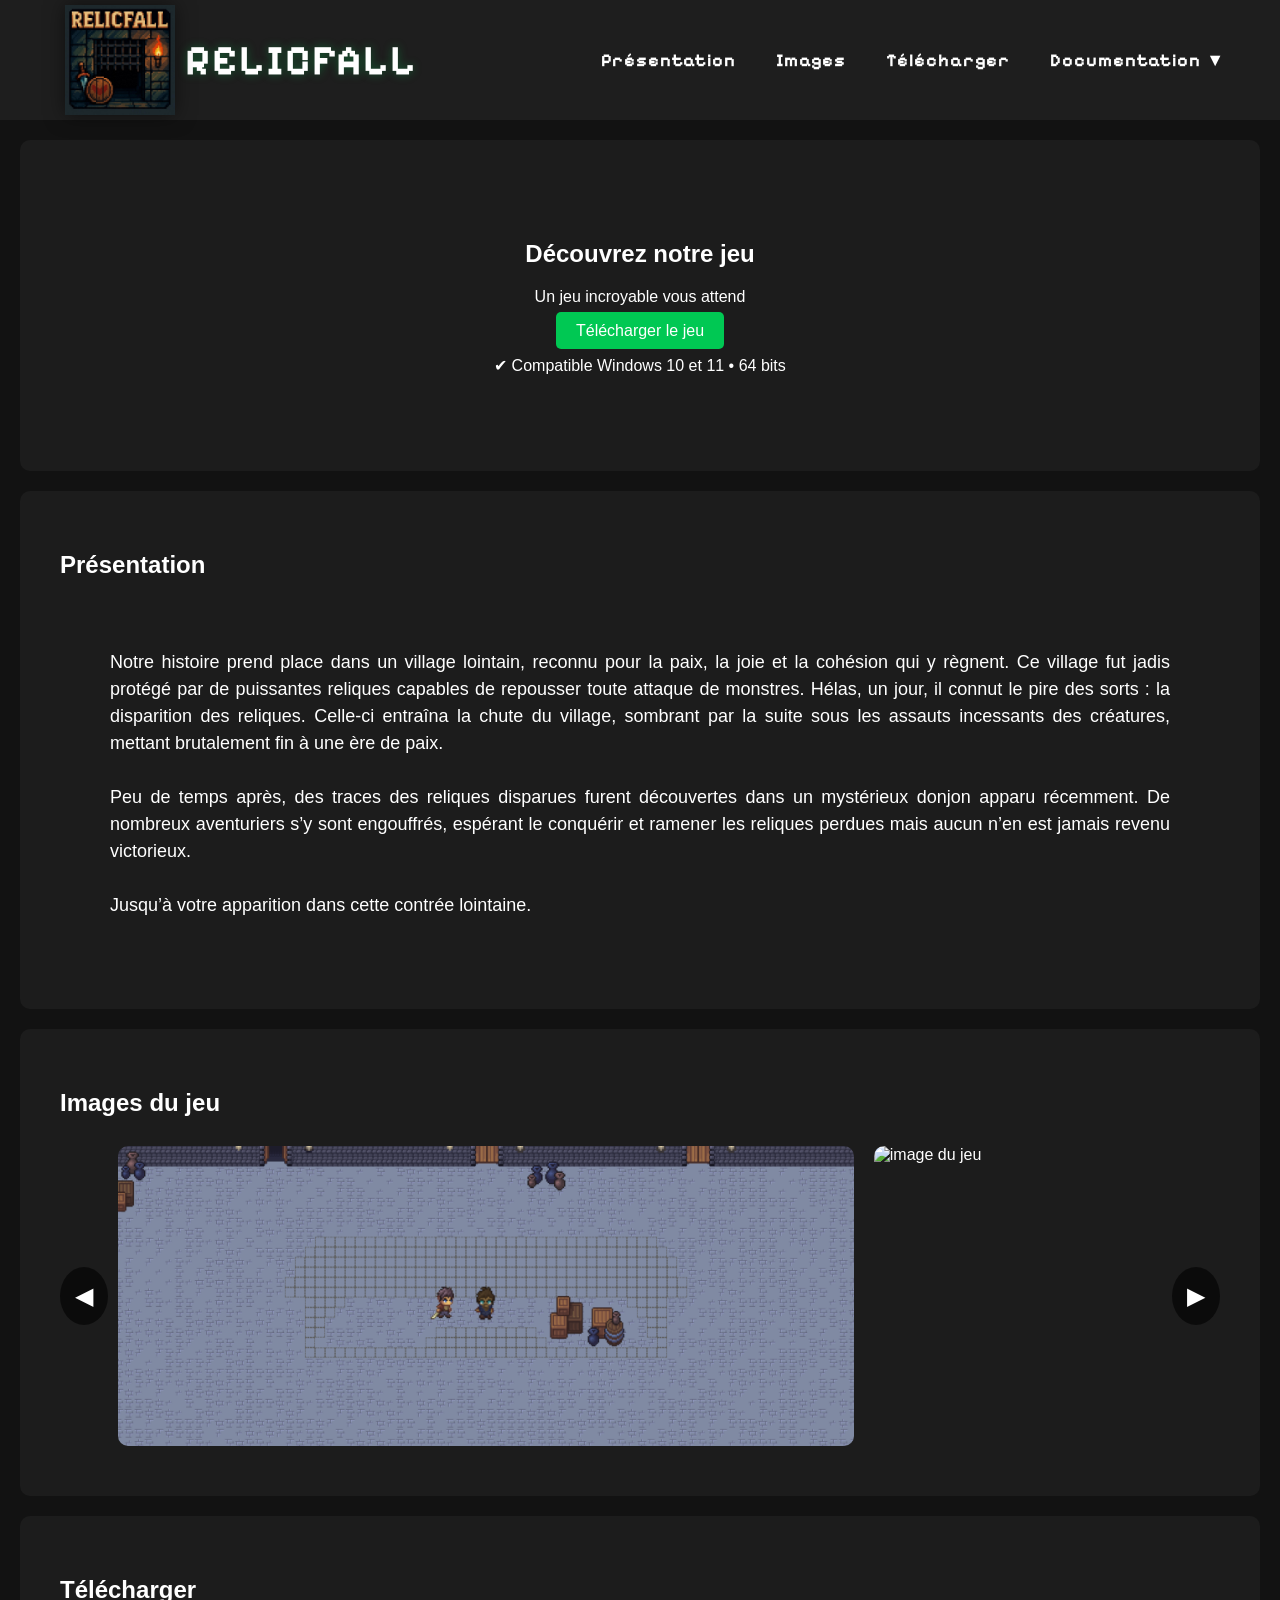
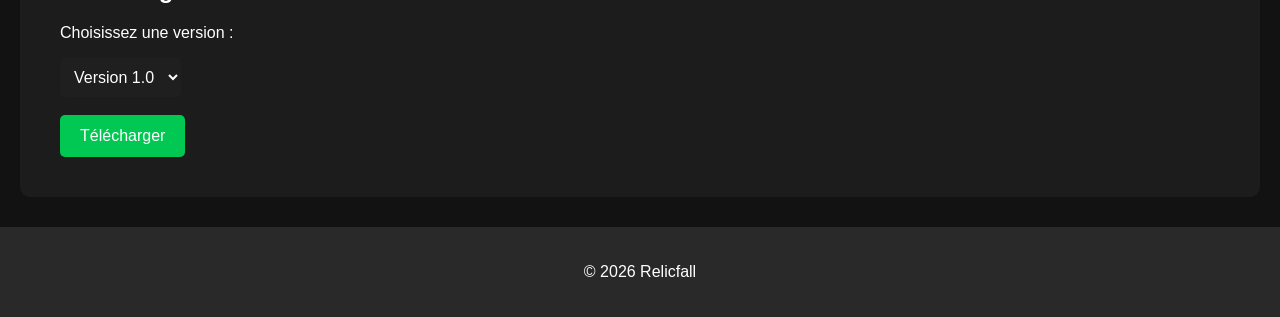
==== index.html @ 6962dace "modif text header" ====
<!DOCTYPE html>
<html lang="fr">
<head>
    <meta charset="UTF-8">
    <title>Relicfall</title>
    <link href="https://fonts.googleapis.com/css2?family=Pixelify+Sans:wght@400;600;700&display=swap" rel="stylesheet">
    <link rel="stylesheet" href="style.css">
</head>

<body>

<header>
    <h1>
        <img src="logo.jpg" alt="logo">
        RELICFALL
    </h1>
    <nav>
        <a href="#presentation">Présentation</a>
        <a href="#images">Images</a> 
        <a href="#download">Télécharger</a>
        <div class="dropdown">

            <a href="#">
                Documentation ▼
            </a>

            <div class="dropdown-content">

                <a href="installation.html">
                    Procédure d'installation
                </a>

                <a href="manuel.html">
                    Manuel d'utilisation
                </a>

            </div>

        </div>
    </nav>
</header>

<section class="hero">
    <h2>Découvrez notre jeu</h2>
    <p>Un jeu incroyable vous attend</p>
    <a href="#" class="download-btn" onclick="downloadLatest()">
        Télécharger le jeu
    </a>

    <p class="compatibility">
        ✔ Compatible Windows 10 et 11 • 64 bits
    </p>
</section>

<section id="presentation">
    <h2>Présentation</h2>
    <p>
        Notre histoire prend place dans un village lointain, reconnu pour la paix, la joie et la cohésion qui y règnent. Ce village fut jadis protégé par de puissantes reliques capables de repousser toute attaque de monstres.
        Hélas, un jour, il connut le pire des sorts : la disparition des reliques. Celle-ci entraîna la chute du village, sombrant par la suite sous les assauts incessants des créatures, mettant brutalement fin à une ère de paix.

        <br><br>

        Peu de temps après, des traces des reliques disparues furent découvertes dans un mystérieux donjon apparu récemment. De nombreux aventuriers s’y sont engouffrés, espérant le conquérir et ramener les reliques perdues mais aucun n’en est jamais revenu victorieux.

        <br><br>

        Jusqu’à votre apparition dans cette contrée lointaine.
    </p>
</section>

<section id="images">
    <h2>Images du jeu</h2>

    <div class="gallery-container">

        <button class="scroll-btn left" onclick="scrollGallery(-1)">
            ◀
        </button>

        <div class="gallery" id="gallery">

            <img src="image1.png" alt="image du jeu">
            <img src="image2.png" alt="image du jeu">
            <img src="image3.png" alt="image du jeu">

        </div>

        <button class="scroll-btn right" onclick="scrollGallery(1)">
            ▶
        </button>

    </div>

</section>

<section id="download">
    <h2>Télécharger</h2>
    <p>Choisissez une version :</p>

    <select id="version-select">
        <option value="RelicfallSetup.exe">Version 1.0</option>
    </select>

    <br><br>

    <button onclick="downloadGame()">Télécharger</button>

</section>

<footer>
    <p>© 2026 Relicfall</p>
</footer>

<script src="script.js"></script>

</body>
</html>
---- style.css ----
html {
    scroll-behavior: smooth;
}

body {
    margin: 0;
    font-family: Arial, sans-serif;
    color: white;

    background-color: #121212;
    background-image: linear-gradient(rgba(18, 18, 18, 0.85), rgba(18, 18, 18, 0.85)), url("mur.png");
    background-size: cover;
    background-position: center;
    background-attachment: fixed;
}

#presentation p {
    line-height: 1.5;

    max-width: 1100px;

    margin: auto;

    font-size: 18px;

    text-align: justify;
    padding: 50px;
}

header {
    background: rgba(31, 31, 31, 0.98);
    height: 120px;
    padding: 0 15px;

    display: flex;
    justify-content: space-between;
    align-items: center;
}

header h1 {
    display: flex;
    align-items: center;
    margin-left: 50px;

    font-family: 'Pixelify Sans', sans-serif;
    font-size: 42px;
    letter-spacing: 2px;
    color: white;

    text-shadow: 0 0 10px rgba(0, 200, 83, 0.35);
}

header h1 img {
    height: 110px;
    width: auto;
    margin-right: 10px;

    filter: drop-shadow(0 0 10px rgba(0, 0, 0, 0.5));
    transition: 0.3s;
}

header h1 img:hover {
    transform: scale(1.05);
}

nav {
    display: flex;
    align-items: center;
    gap: 20px;
    margin-right: 30px;
}

nav a {
    color: white;
    text-decoration: none;

    font-size: 18px;
    font-family: 'Pixelify Sans', sans-serif;
    font-weight: 700;
    letter-spacing: 1px;

    padding: 8px 10px;
    border-radius: 6px;

    text-align: center;
    white-space: nowrap;

    transition: 0.2s;
}

nav a:hover {
    color: #00c853;
    background: rgba(255, 255, 255, 0.05);
    transform: scale(1.05);
}

.hero {
    text-align: center;
    padding: 80px 20px;
}

.download-btn {
    background: #00c853;
    padding: 10px 20px;
    color: white;
    text-decoration: none;
    border-radius: 5px;
}

.download-btn:hover,
button:hover {
    background: #00e05d;
    transform: scale(1.05);
    transition: 0.2s;
}

section {
    padding: 40px;
    background: rgba(48, 48, 48, 0.35);
    margin: 20px;
    border-radius: 10px;
}

.gallery-container {
    position: relative;
    display: flex;
    align-items: center;
}

.gallery {
    display: flex;
    gap: 20px;
    overflow-x: auto;
    scroll-behavior: smooth;
    width: 100%;
    padding: 10px;
    scrollbar-width: none;
}

.gallery::-webkit-scrollbar {
    display: none;
}

.gallery img {
    min-width: 45%;
    height: 300px;
    object-fit: cover;
    border-radius: 10px;
    flex-shrink: 0;
    transition: transform 0.3s;
}

.gallery img:hover {
    transform: scale(1.03);
}

.scroll-btn {
    background: rgba(0, 0, 0, 0.6);
    color: white;
    border: none;

    font-size: 24px;
    padding: 15px;

    cursor: pointer;
    border-radius: 50%;
    z-index: 10;
}

.scroll-btn:hover {
    background: rgba(0, 0, 0, 0.9);
}

select {
    padding: 10px;
    font-size: 16px;
    border-radius: 5px;
    border: none;
    background: #1f1f1f;
    color: white;
}

button {
    padding: 12px 20px;
    font-size: 16px;
    background: #00c853;
    border: none;
    color: white;
    border-radius: 5px;
    cursor: pointer;
}

footer {
    text-align: center;
    padding: 20px;
    background: rgba(42, 42, 42, 0.98);
    margin-top: 30px;
}

.tutorial-step {
    margin-top: 35px;
    padding: 25px;
    background: rgba(20, 20, 20, 0.45);
    border-radius: 10px;
}

.tutorial-step h4 {
    margin-top: 0;
    font-size: 22px;
    color: #00c853;
}

.tutorial-step img {
    display: block;

    width: 50%;

    margin: 20px auto 0;

    border-radius: 10px;
}

.small-image {
    width: 25% !important;
}

#installation p,
#lancement p,
#desinstallation p,
#installation li,
#lancement li,
#desinstallation li {
    line-height: 1.7;
    font-size: 18px;
}

.pdf-download {
    margin-top: 60px;
    padding-bottom: 40px;

    text-align: center;
}

.pdf-download p {
    margin-bottom: 25px;
}

.info-box {
    margin-top: 20px;
    padding: 20px;

    background: rgba(0, 200, 83, 0.15);

    border-left: 5px solid #00c853;

    border-radius: 8px;
}

.warning-box {
    margin-top: 20px;
    padding: 20px;

    background: rgba(255, 80, 80, 0.15);

    border-left: 5px solid #ff5050;

    border-radius: 8px;
}

.code-box {
    margin-top: 20px;

    padding: 15px;

    background: rgba(0, 0, 0, 0.4);

    border-radius: 8px;

    font-family: monospace;

    font-size: 18px;
}

.controls-table {
    width: 100%;

    border-collapse: collapse;

    margin-top: 30px;
}

.controls-table th,
.controls-table td {
    border: 1px solid rgba(255,255,255,0.15);

    padding: 15px;

    text-align: center;
}

.controls-table th {
    background: rgba(0, 200, 83, 0.2);
}

.dropdown {
    position: relative;
}

.dropdown-content {

    display: none;

    position: absolute;

    top: 100%;
    right: 0;

    background: rgba(31, 31, 31, 0.98);

    min-width: 240px;

    border-radius: 10px;

    padding: 10px 0;

    box-shadow: 0 0 15px rgba(0,0,0,0.4);

    z-index: 1000;
}

.dropdown-content a {

    display: block;

    padding: 12px 20px;

    margin: 0;

    text-align: left;

    white-space: nowrap;
}

.dropdown:hover .dropdown-content {
    display: block;
}
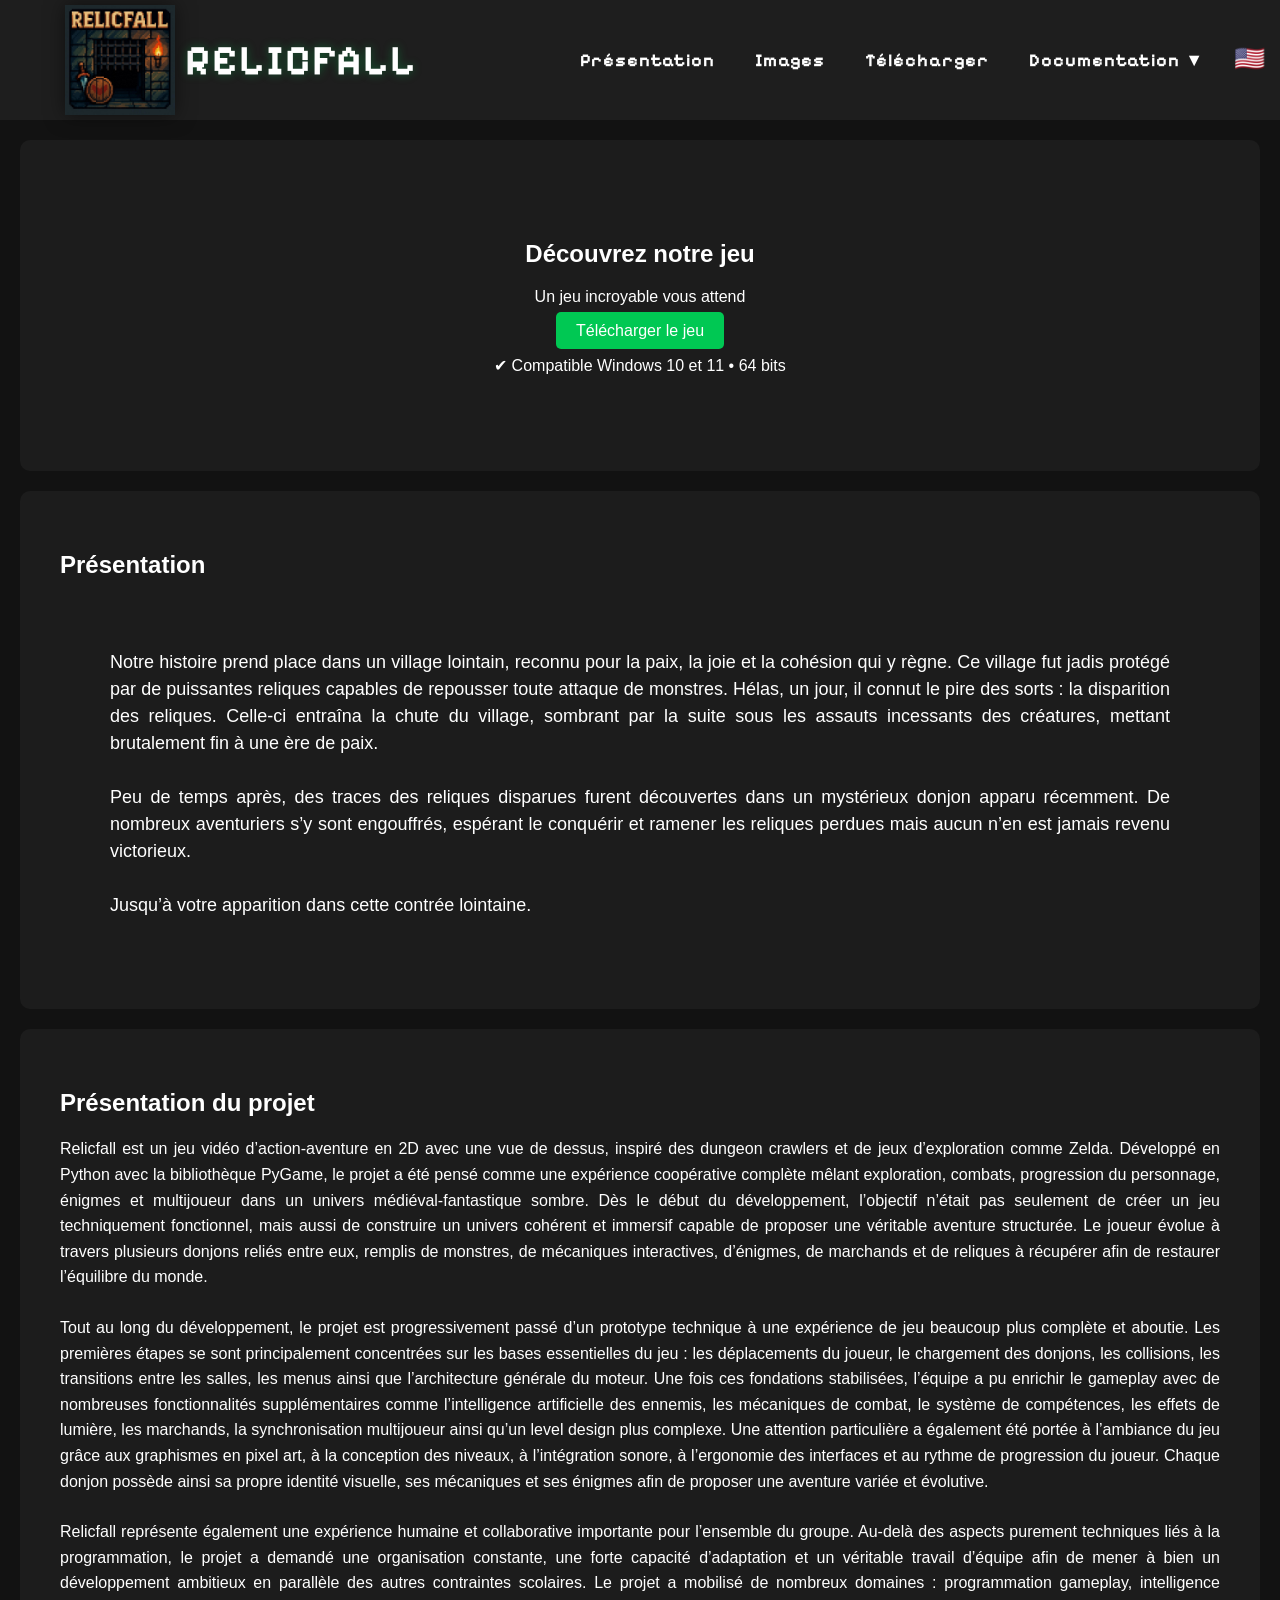
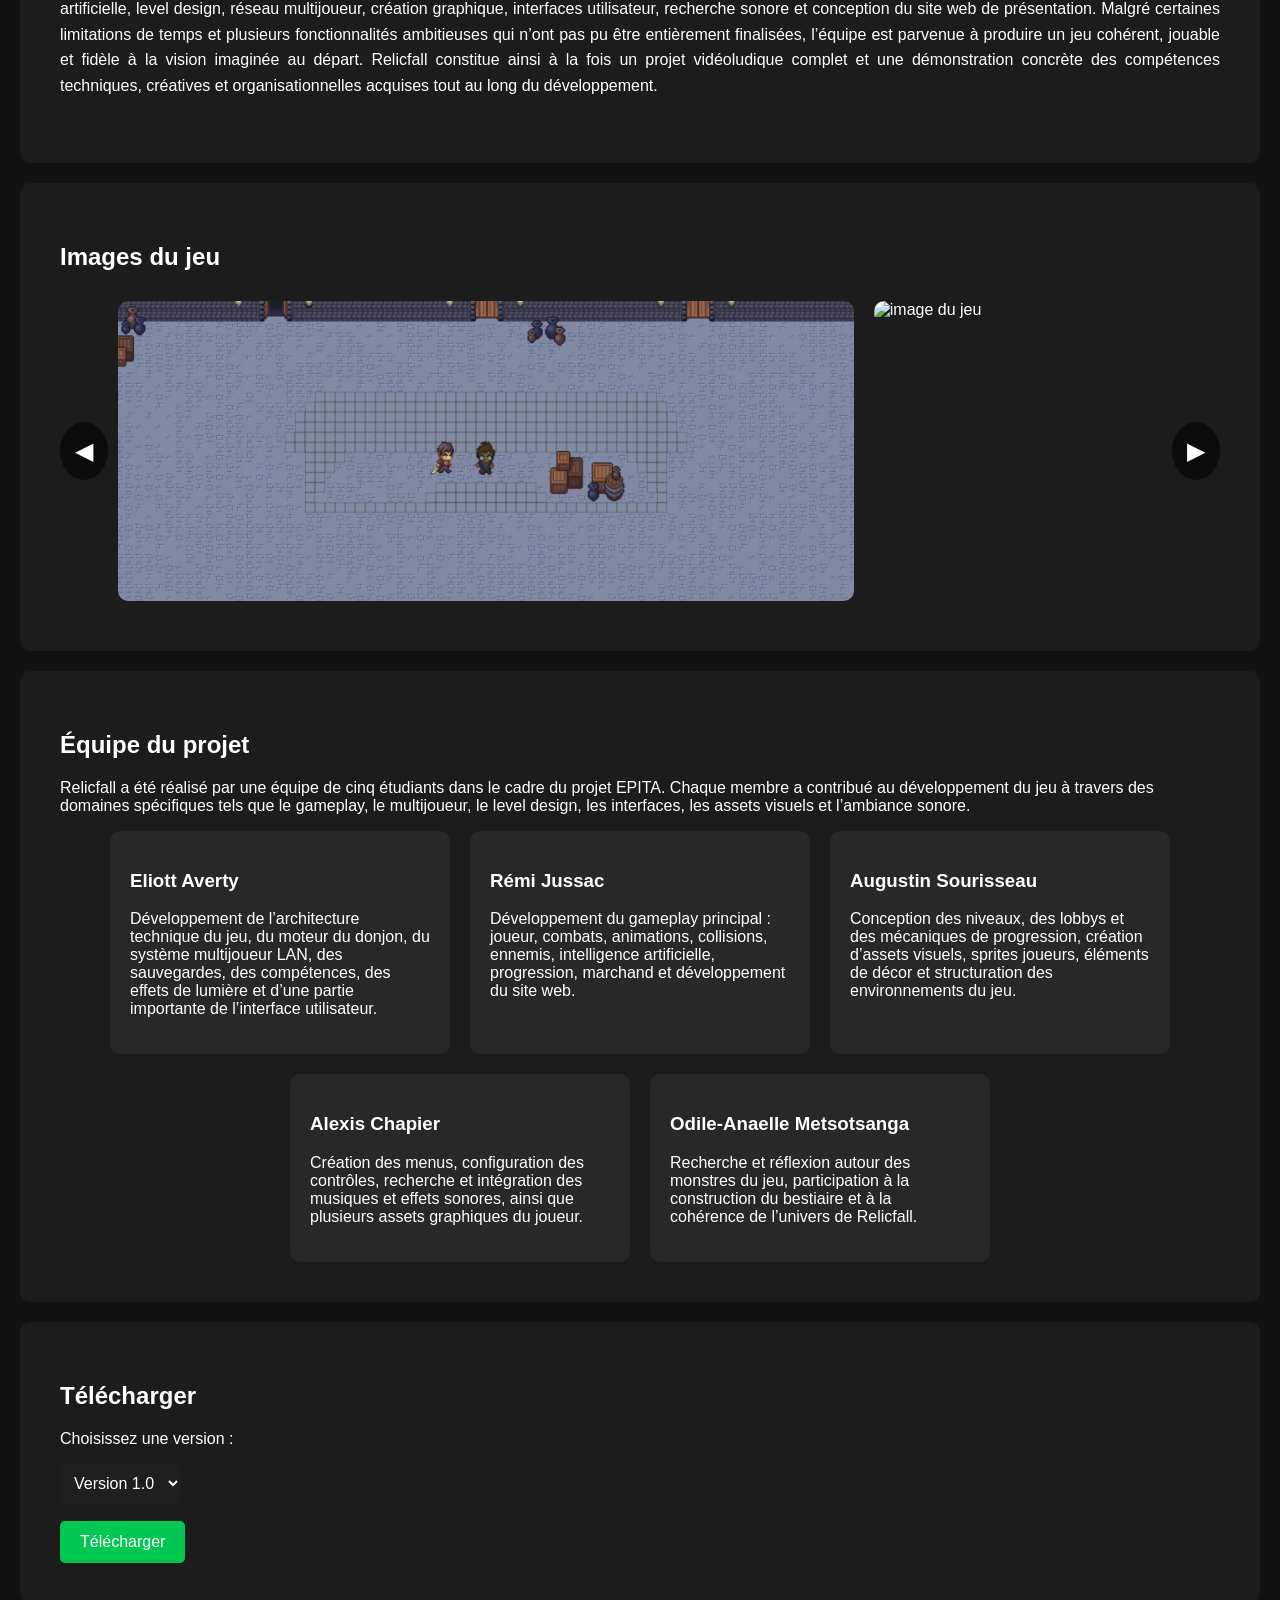
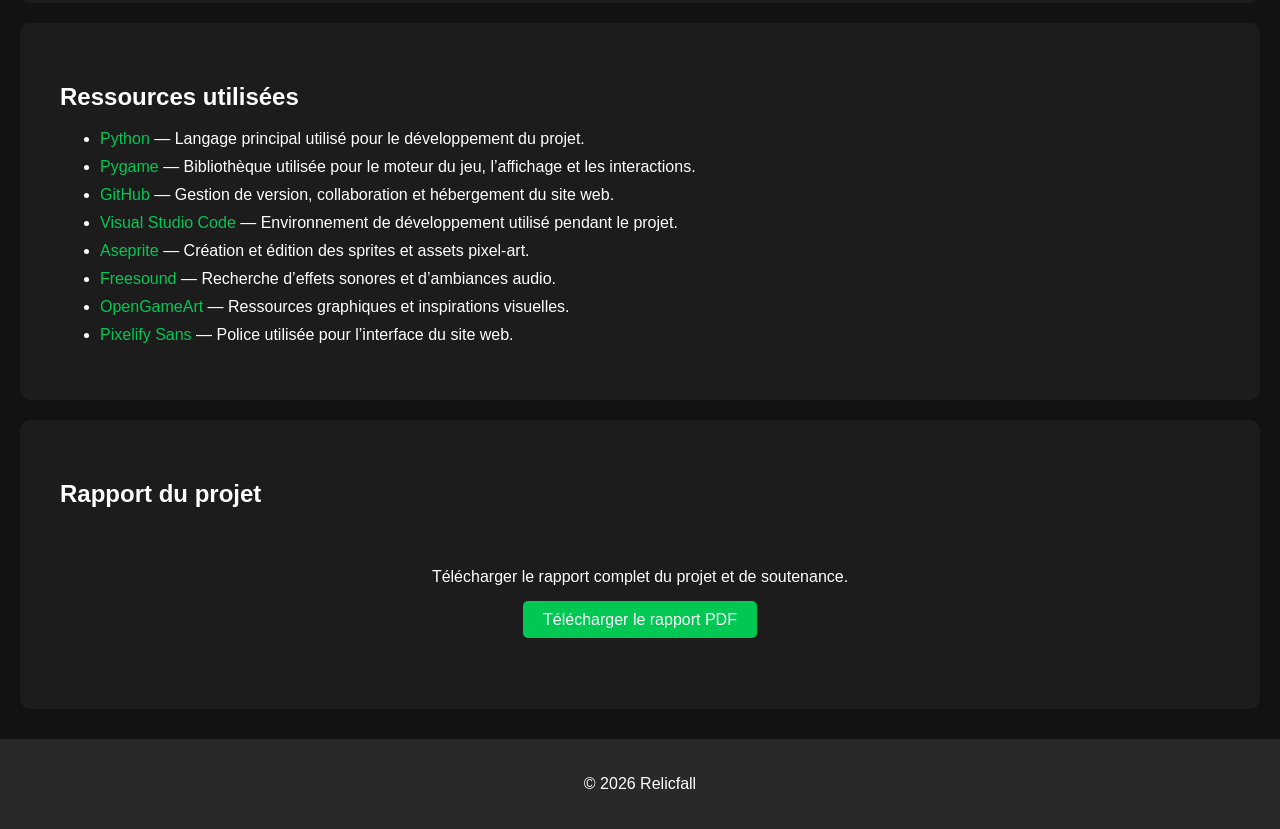
==== commit acf79b41: "ajout présentation équipe + projet | lien de resssoures externes (à compléter) | lien téléchargement" ====
--- a/index.html
+++ b/index.html
@@ -26,18 +26,20 @@
 
             <div class="dropdown-content">
 
-                <a href="installation.html">
-                    Procédure d'installation
-                </a>
-
-                <a href="manuel.html">
-                    Manuel d'utilisation
-                </a>
+                <a href="#" onclick="goToPage('manuel')">Manuel d'utilisation</a>
+                <a href="#" onclick="goToPage('installation')">Procédure d'installation</a>
 
             </div>
 
         </div>
+
+        <div class="language-switch">
+            <span onclick="toggleLanguage()" title="Switch to English">
+                🇺🇸
+            </span>
+        </div>
     </nav>
+
 </header>
 
 <section class="hero">
@@ -55,7 +57,7 @@
 <section id="presentation">
     <h2>Présentation</h2>
     <p>
-        Notre histoire prend place dans un village lointain, reconnu pour la paix, la joie et la cohésion qui y règnent. Ce village fut jadis protégé par de puissantes reliques capables de repousser toute attaque de monstres.
+        Notre histoire prend place dans un village lointain, reconnu pour la paix, la joie et la cohésion qui y règne. Ce village fut jadis protégé par de puissantes reliques capables de repousser toute attaque de monstres.
         Hélas, un jour, il connut le pire des sorts : la disparition des reliques. Celle-ci entraîna la chute du village, sombrant par la suite sous les assauts incessants des créatures, mettant brutalement fin à une ère de paix.
 
         <br><br>
@@ -66,6 +68,48 @@
 
         Jusqu’à votre apparition dans cette contrée lointaine.
     </p>
+</section>
+
+<section id="project">
+
+    <h2>Présentation du projet</h2>
+
+    <p>
+        Relicfall est un jeu vidéo d’action-aventure en 2D avec une vue de dessus, inspiré des dungeon crawlers 
+        et de jeux d’exploration comme Zelda. Développé en Python avec la bibliothèque PyGame, le projet a été pensé 
+        comme une expérience coopérative complète mêlant exploration, combats, progression du personnage, énigmes 
+        et multijoueur dans un univers médiéval-fantastique sombre. Dès le début du développement, l’objectif n’était 
+        pas seulement de créer un jeu techniquement fonctionnel, mais aussi de construire un univers cohérent et immersif 
+        capable de proposer une véritable aventure structurée. Le joueur évolue à travers plusieurs donjons reliés entre eux, 
+        remplis de monstres, de mécaniques interactives, d’énigmes, de marchands et de reliques à récupérer afin de restaurer 
+        l’équilibre du monde.
+    </p>
+
+    <p>
+        Tout au long du développement, le projet est progressivement passé d’un prototype technique à une expérience 
+        de jeu beaucoup plus complète et aboutie. Les premières étapes se sont principalement concentrées sur les bases 
+        essentielles du jeu : les déplacements du joueur, le chargement des donjons, les collisions, les transitions entre 
+        les salles, les menus ainsi que l’architecture générale du moteur. Une fois ces fondations stabilisées, l’équipe a pu 
+        enrichir le gameplay avec de nombreuses fonctionnalités supplémentaires comme l’intelligence artificielle des ennemis, 
+        les mécaniques de combat, le système de compétences, les effets de lumière, les marchands, la synchronisation multijoueur 
+        ainsi qu’un level design plus complexe. Une attention particulière a également été portée à l’ambiance du jeu grâce aux 
+        graphismes en pixel art, à la conception des niveaux, à l’intégration sonore, à l’ergonomie des interfaces et au rythme 
+        de progression du joueur. Chaque donjon possède ainsi sa propre identité visuelle, ses mécaniques et ses énigmes afin de 
+        proposer une aventure variée et évolutive.
+    </p>
+
+    <p>
+        Relicfall représente également une expérience humaine et collaborative importante pour l’ensemble du groupe. 
+        Au-delà des aspects purement techniques liés à la programmation, le projet a demandé une organisation constante, 
+        une forte capacité d’adaptation et un véritable travail d’équipe afin de mener à bien un développement ambitieux 
+        en parallèle des autres contraintes scolaires. Le projet a mobilisé de nombreux domaines : programmation gameplay, 
+        intelligence artificielle, level design, réseau multijoueur, création graphique, interfaces utilisateur, recherche sonore 
+        et conception du site web de présentation. Malgré certaines limitations de temps et plusieurs fonctionnalités ambitieuses 
+        qui n’ont pas pu être entièrement finalisées, l’équipe est parvenue à produire un jeu cohérent, jouable et fidèle à la 
+        vision imaginée au départ. Relicfall constitue ainsi à la fois un projet vidéoludique complet et une démonstration concrète 
+        des compétences techniques, créatives et organisationnelles acquises tout au long du développement.
+    </p>
+
 </section>
 
 <section id="images">
@@ -93,6 +137,83 @@
 
 </section>
 
+<section id="team">
+
+    <h2>Équipe du projet</h2>
+
+    <p>
+        Relicfall a été réalisé par une équipe de cinq étudiants dans le cadre du projet EPITA.
+        Chaque membre a contribué au développement du jeu à travers des domaines spécifiques
+        tels que le gameplay, le multijoueur, le level design, les interfaces, les assets visuels
+        et l’ambiance sonore.
+    </p>
+
+    <div class="team-container">
+
+        <div class="team-member">
+
+            <h3>Eliott Averty</h3>
+
+            <p>
+                Développement de l’architecture technique du jeu, du moteur du donjon,
+                du système multijoueur LAN, des sauvegardes, des compétences,
+                des effets de lumière et d’une partie importante de l’interface utilisateur.
+            </p>
+
+        </div>
+
+        <div class="team-member">
+
+            <h3>Rémi Jussac</h3>
+
+            <p>
+                Développement du gameplay principal : joueur, combats, animations,
+                collisions, ennemis, intelligence artificielle, progression,
+                marchand et développement du site web.
+            </p>
+
+        </div>
+
+        <div class="team-member">
+
+            <h3>Augustin Sourisseau</h3>
+
+            <p>
+                Conception des niveaux, des lobbys et des mécaniques de progression,
+                création d’assets visuels, sprites joueurs, éléments de décor
+                et structuration des environnements du jeu.
+            </p>
+
+        </div>
+
+        <div class="team-member">
+
+            <h3>Alexis Chapier</h3>
+
+            <p>
+                Création des menus, configuration des contrôles,
+                recherche et intégration des musiques et effets sonores,
+                ainsi que plusieurs assets graphiques du joueur.
+            </p>
+
+        </div>
+
+        <div class="team-member">
+
+            <h3>Odile-Anaelle Metsotsanga</h3>
+
+            <p>
+                Recherche et réflexion autour des monstres du jeu,
+                participation à la construction du bestiaire
+                et à la cohérence de l’univers de Relicfall.
+            </p>
+
+        </div>
+
+    </div>
+
+</section>
+
 <section id="download">
     <h2>Télécharger</h2>
     <p>Choisissez une version :</p>
@@ -107,6 +228,94 @@
 
 </section>
 
+<section id="resources">
+
+    <h2>Ressources utilisées</h2>
+
+    <ul class="resources-list">
+
+        <li>
+            <a href="https://www.python.org/" target="_blank">
+                Python
+            </a>
+            — Langage principal utilisé pour le développement du projet.
+        </li>
+
+        <li>
+            <a href="https://www.pygame.org/" target="_blank">
+                Pygame
+            </a>
+            — Bibliothèque utilisée pour le moteur du jeu, l’affichage et les interactions.
+        </li>
+
+        <li>
+            <a href="https://github.com/" target="_blank">
+                GitHub
+            </a>
+            — Gestion de version, collaboration et hébergement du site web.
+        </li>
+
+        <li>
+            <a href="https://code.visualstudio.com/" target="_blank">
+                Visual Studio Code
+            </a>
+            — Environnement de développement utilisé pendant le projet.
+        </li>
+
+        <li>
+            <a href="https://www.aseprite.org/" target="_blank">
+                Aseprite
+            </a>
+            — Création et édition des sprites et assets pixel-art.
+        </li>
+
+        <li>
+            <a href="https://freesound.org/" target="_blank">
+                Freesound
+            </a>
+            — Recherche d’effets sonores et d’ambiances audio.
+        </li>
+
+        <li>
+            <a href="https://opengameart.org/" target="_blank">
+                OpenGameArt
+            </a>
+            — Ressources graphiques et inspirations visuelles.
+        </li>
+
+        <li>
+            <a href="https://fonts.google.com/specimen/Pixelify+Sans" target="_blank">
+                Pixelify Sans
+            </a>
+            — Police utilisée pour l’interface du site web.
+        </li>
+
+    </ul>
+
+</section>
+
+<section id="reports">
+
+    <h2>Rapport du projet</h2>
+
+    <div class="pdf-download">
+
+        <p>
+            Télécharger le rapport complet du projet et de soutenance.
+        </p>
+
+        <a class="download-btn"
+           href="rapport-projet.pdf"
+           download>
+
+            Télécharger le rapport PDF
+
+        </a>
+
+    </div>
+
+</section>
+
 <footer>
     <p>© 2026 Relicfall</p>
 </footer>
--- a/style.css
+++ b/style.css
@@ -12,6 +12,7 @@
     background-size: cover;
     background-position: center;
     background-attachment: fixed;
+    padding-top: 120px;
 }
 
 #presentation p {
@@ -29,12 +30,25 @@
 
 header {
     background: rgba(31, 31, 31, 0.98);
+
     height: 120px;
+
     padding: 0 15px;
 
     display: flex;
     justify-content: space-between;
     align-items: center;
+
+    position: fixed;
+
+    top: 0;
+    left: 0;
+
+    width: 100%;
+
+    z-index: 1000;
+
+    transition: transform 0.6s ease;
 }
 
 header h1 {
@@ -343,4 +357,76 @@
 
 .dropdown:hover .dropdown-content {
     display: block;
+}
+
+.language-switch {
+    display: flex;
+    align-items: center;
+
+    position: relative;
+    top: -2px;
+}
+
+.language-switch span {
+
+    font-size: 25px;
+
+    cursor: pointer;
+
+    transition: transform 0.2s;
+
+    user-select: none;
+}
+
+.language-switch span:hover {
+
+    transform: scale(1.15);
+}
+
+.team-container {
+
+    display: flex;
+
+    gap: 20px;
+
+    flex-wrap: wrap;
+
+    justify-content: center;
+}
+
+.team-member {
+
+    background: rgba(255,255,255,0.05);
+
+    padding: 20px;
+
+    border-radius: 10px;
+
+    width: 300px;
+}
+
+.resources-list li {
+
+    margin-bottom: 10px;
+}
+
+.resources-list a {
+
+    color: #00c853;
+
+    text-decoration: none;
+}
+
+.resources-list a:hover {
+
+    text-decoration: underline;
+}
+
+#project p {
+
+    line-height: 1.6;
+
+    margin-bottom: 25px;
+
+    text-align: justify;
 }
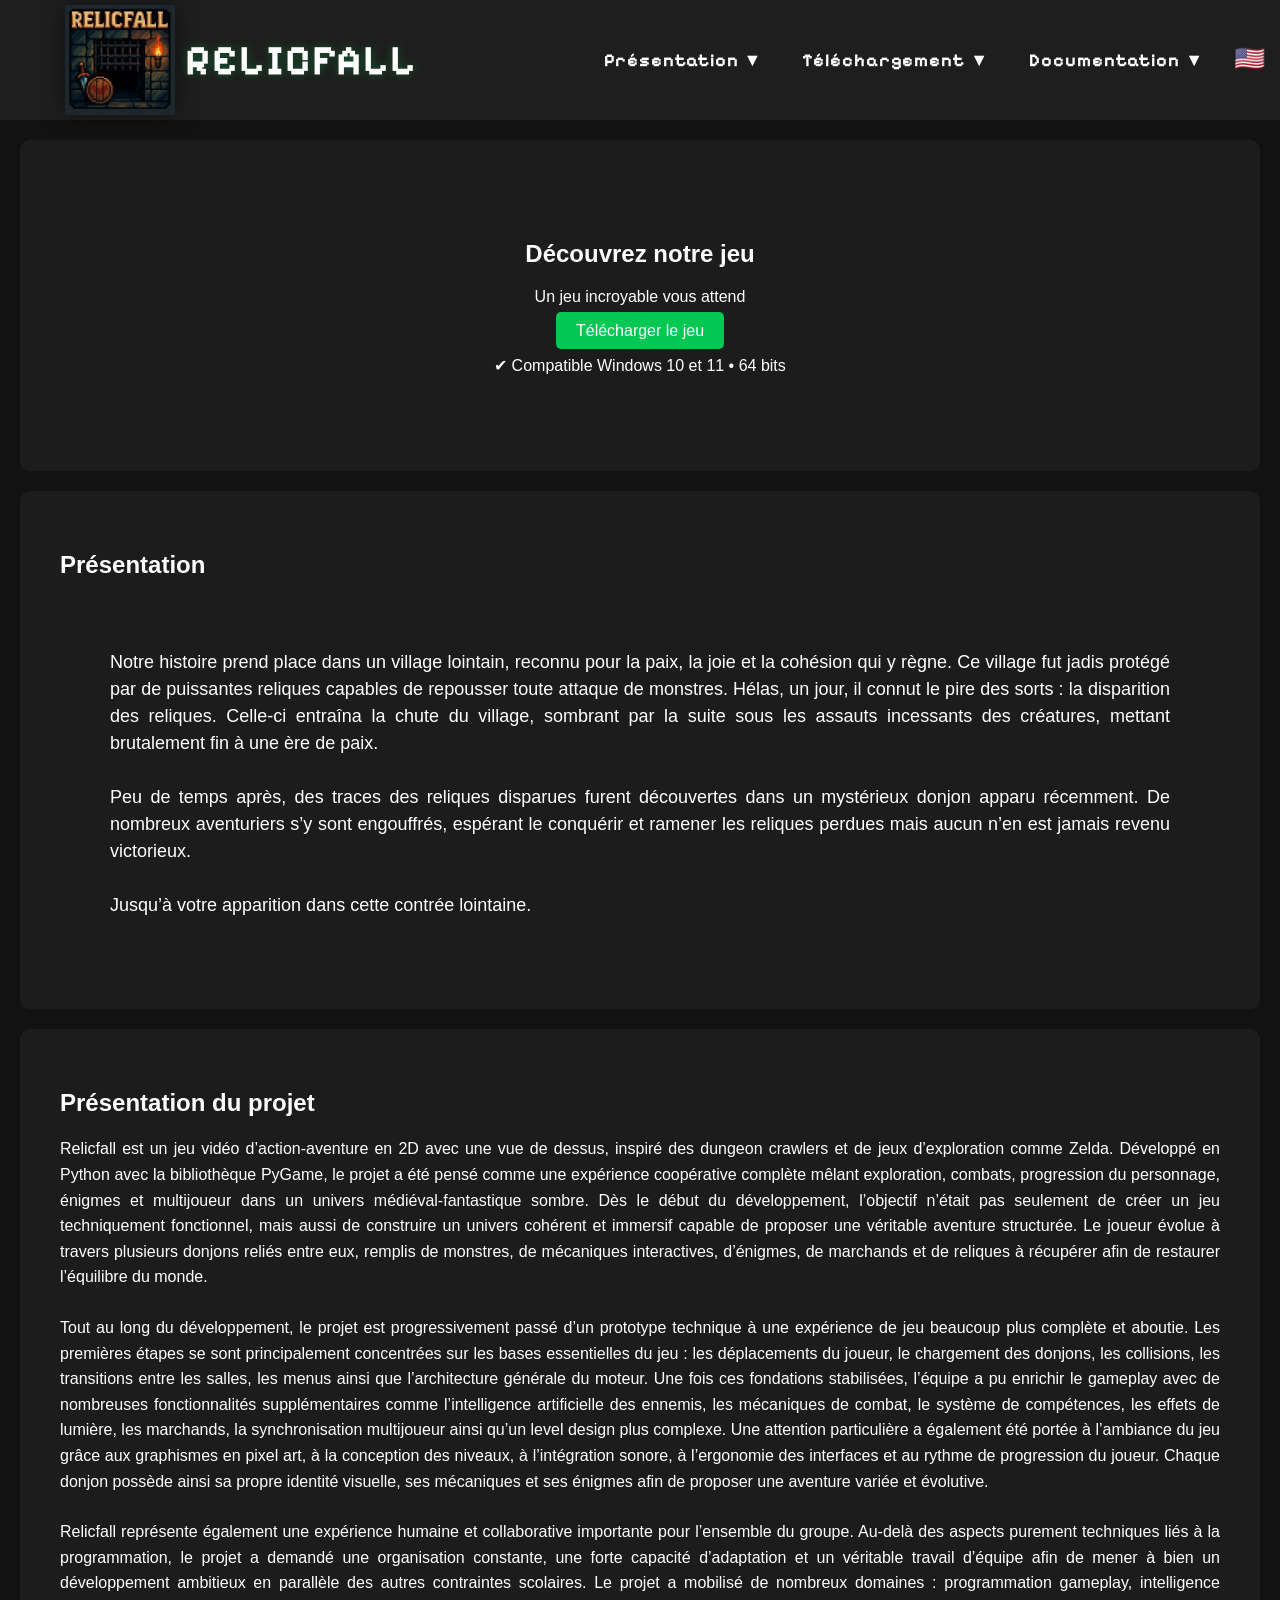
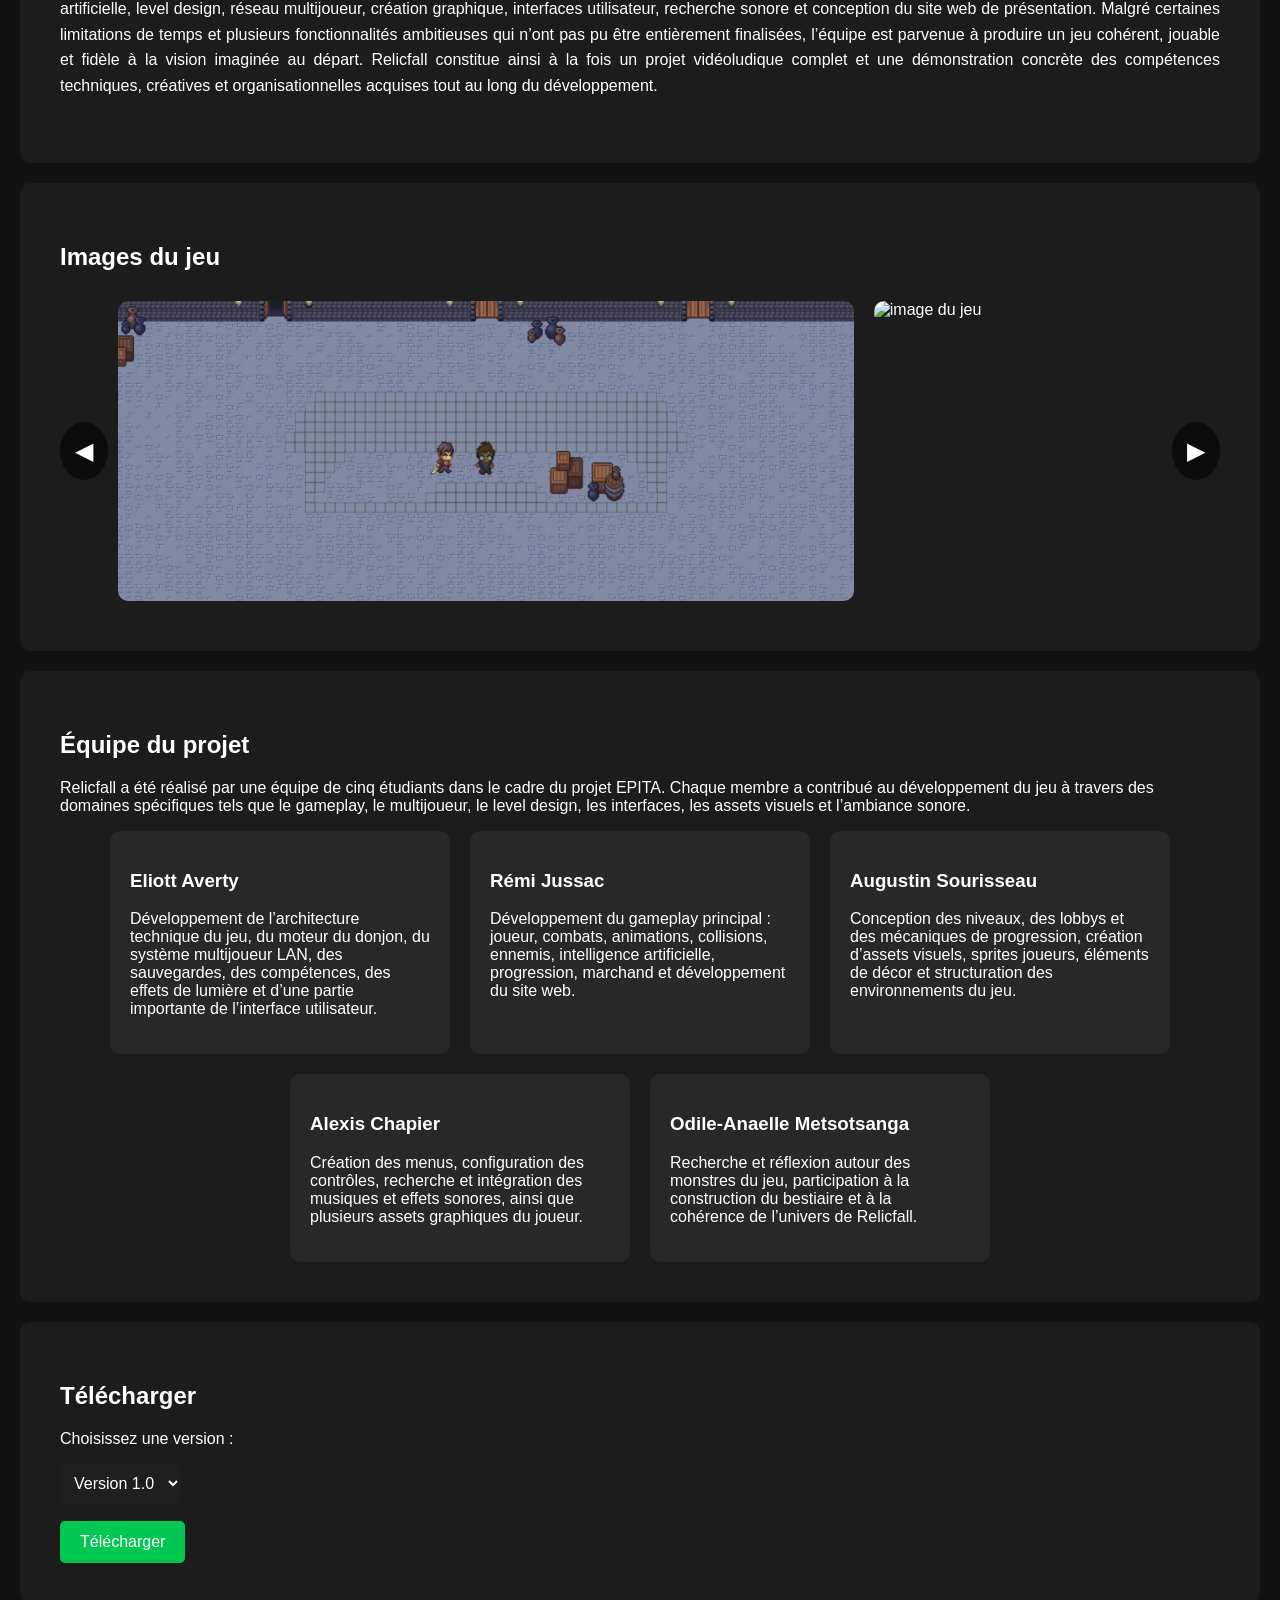
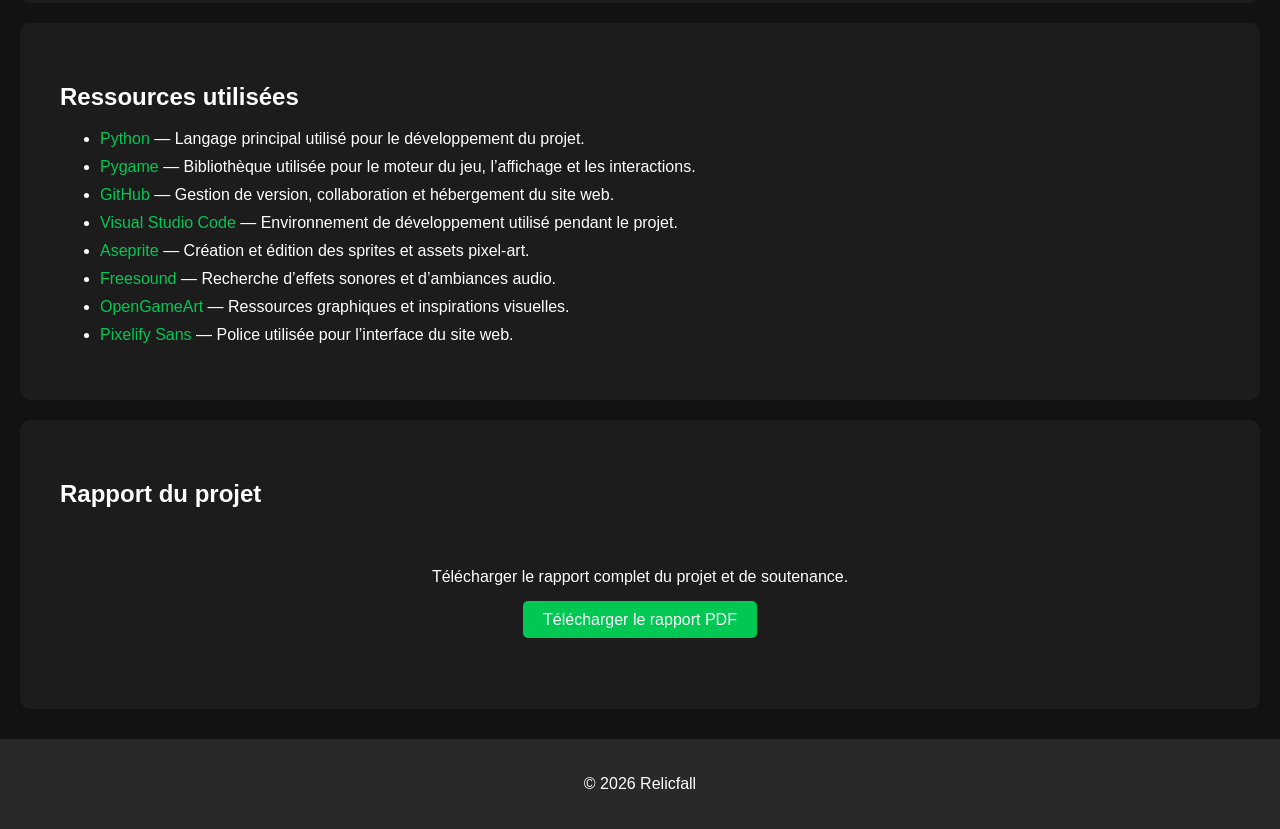
==== commit ae31535e: "mise a jour menu navigation" ====
--- a/index.html
+++ b/index.html
@@ -15,9 +15,44 @@
         RELICFALL
     </h1>
     <nav>
-        <a href="#presentation">Présentation</a>
-        <a href="#images">Images</a> 
-        <a href="#download">Télécharger</a>
+
+        <div class="dropdown">
+
+            <a href="#">
+                Présentation ▼
+            </a>
+
+            <div class="dropdown-content">
+
+                <a href="#presentation">Présentation</a>
+                <a href="#project">Projet</a>
+                <a href="#images">Images</a>
+                <a href="#team">Équipe</a>
+
+            </div>
+
+        </div>
+
+
+
+        <div class="dropdown">
+
+            <a href="#">
+                Téléchargement ▼
+            </a>
+
+            <div class="dropdown-content">
+
+                <a href="#download">Télécharger</a>
+                <a href="#resources">Ressources</a>
+                <a href="#reports">Rapport</a>
+
+            </div>
+
+        </div>
+
+
+
         <div class="dropdown">
 
             <a href="#">
@@ -26,18 +61,31 @@
 
             <div class="dropdown-content">
 
-                <a href="#" onclick="goToPage('manuel')">Manuel d'utilisation</a>
-                <a href="#" onclick="goToPage('installation')">Procédure d'installation</a>
+                <a href="#" onclick="goToPage('manuel')">
+                    Manuel d'utilisation
+                </a>
+
+                <a href="#" onclick="goToPage('installation')">
+                    Procédure d'installation
+                </a>
 
             </div>
 
         </div>
 
+
+
         <div class="language-switch">
-            <span onclick="toggleLanguage()" title="Switch to English">
+
+            <span onclick="toggleLanguage()"
+                title="Switch to English">
+
                 🇺🇸
+
             </span>
-        </div>
+
+        </div>
+
     </nav>
 
 </header>
--- a/style.css
+++ b/style.css
@@ -320,6 +320,10 @@
     position: relative;
 }
 
+.dropdown > a {
+    white-space: nowrap;
+}
+
 .dropdown-content {
 
     display: none;
@@ -429,4 +433,5 @@
     margin-bottom: 25px;
 
     text-align: justify;
-}+}
+
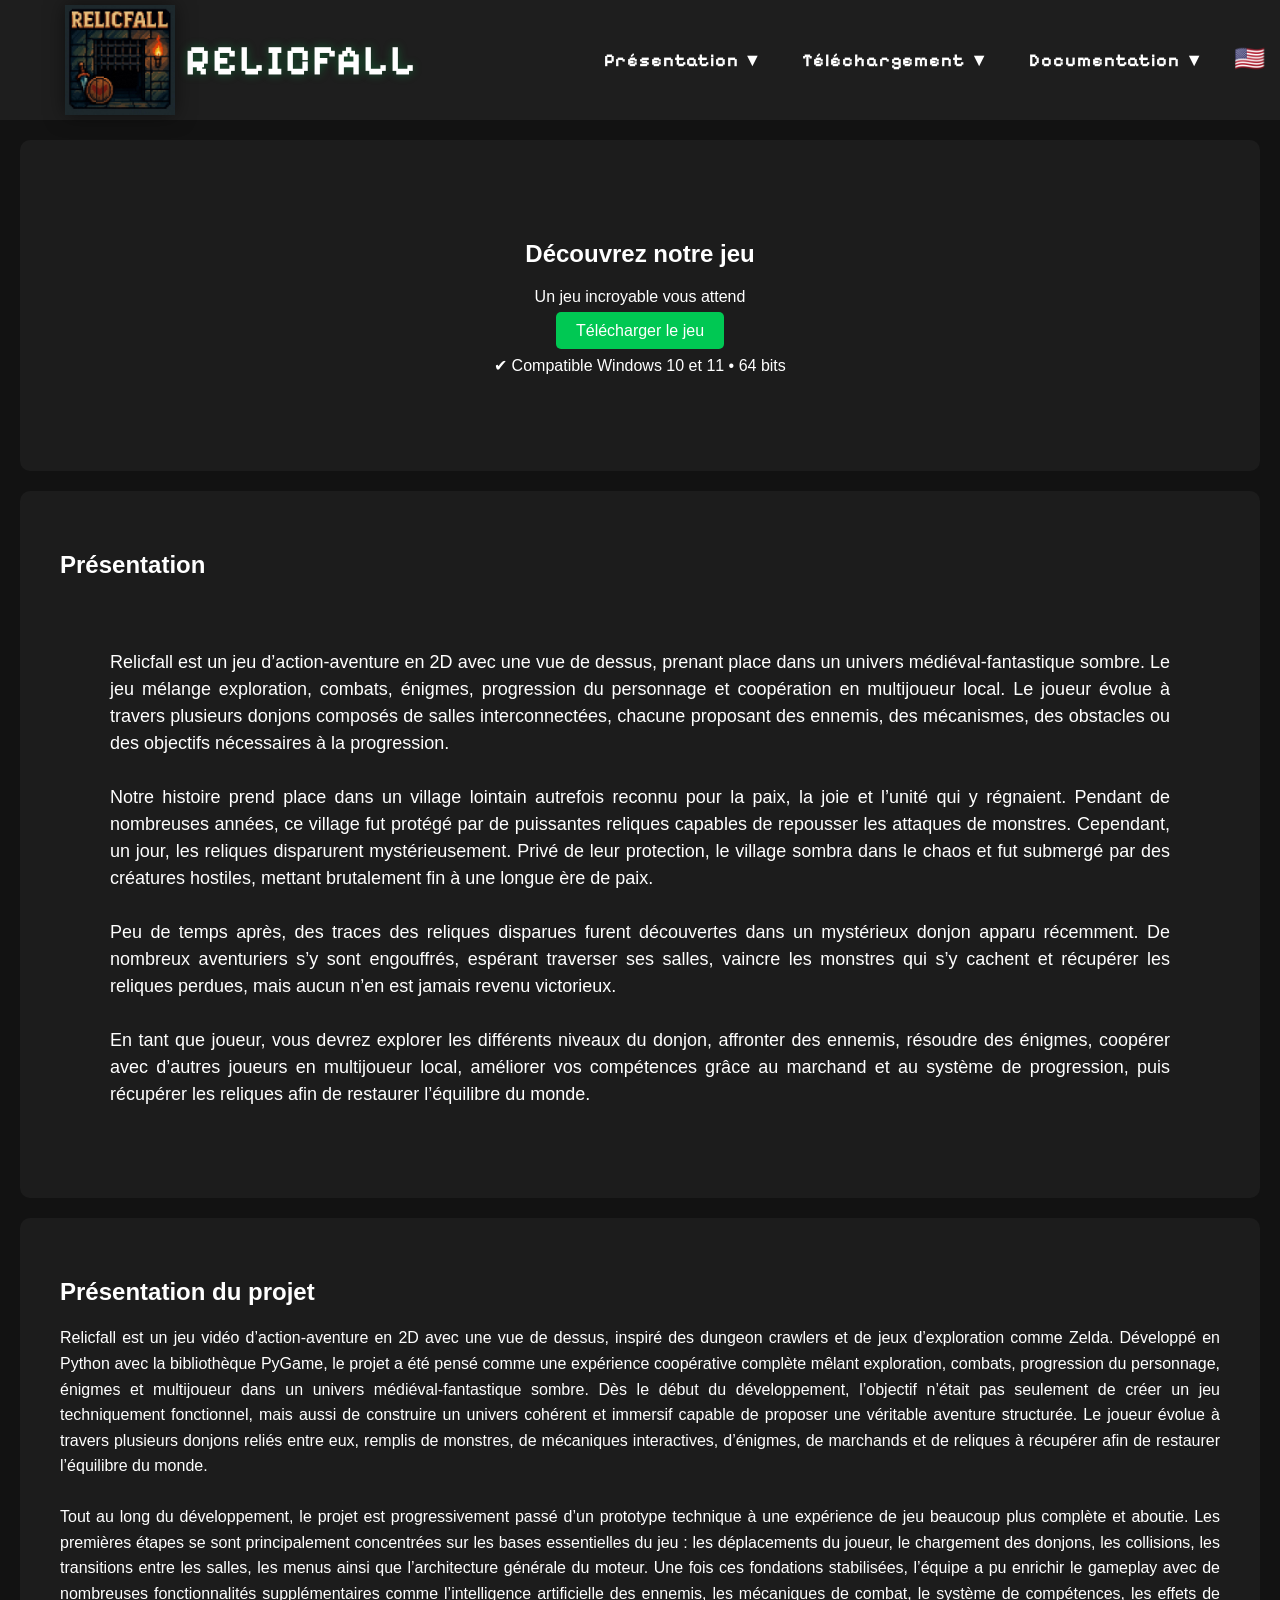
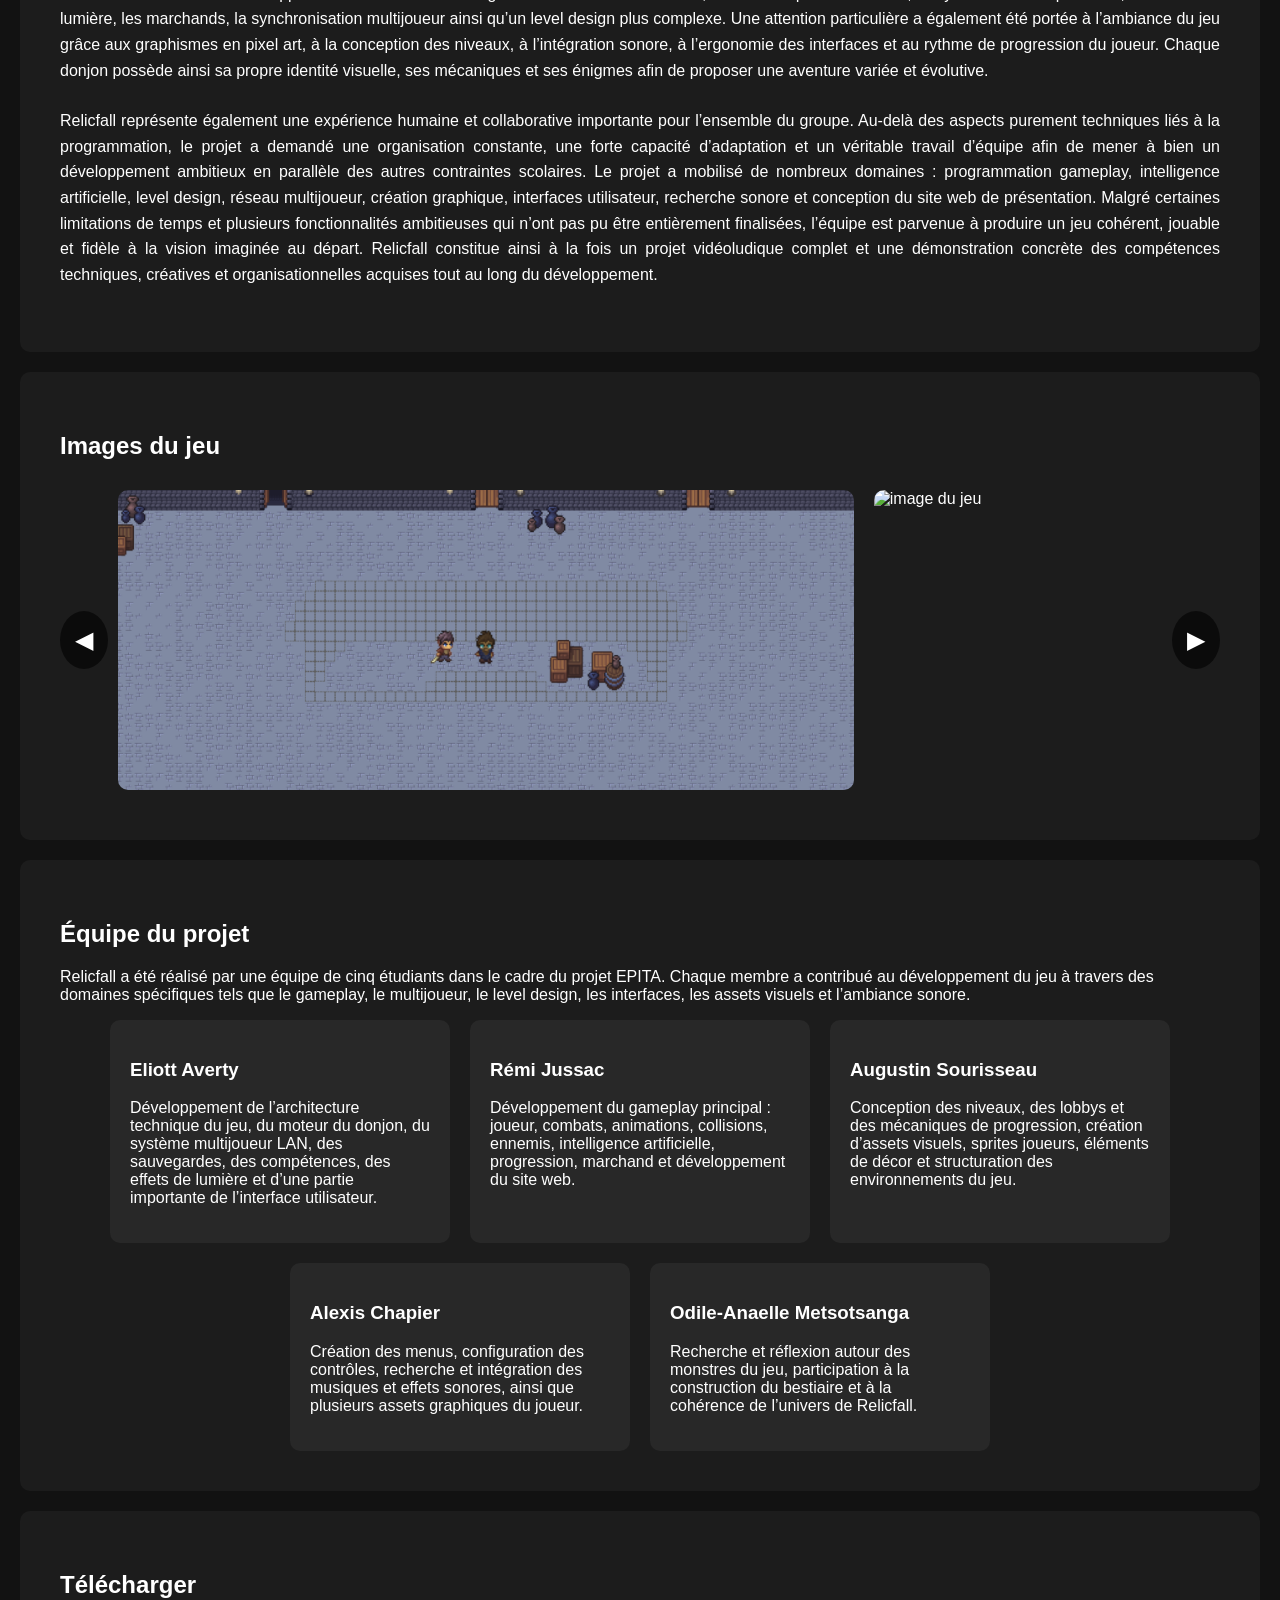
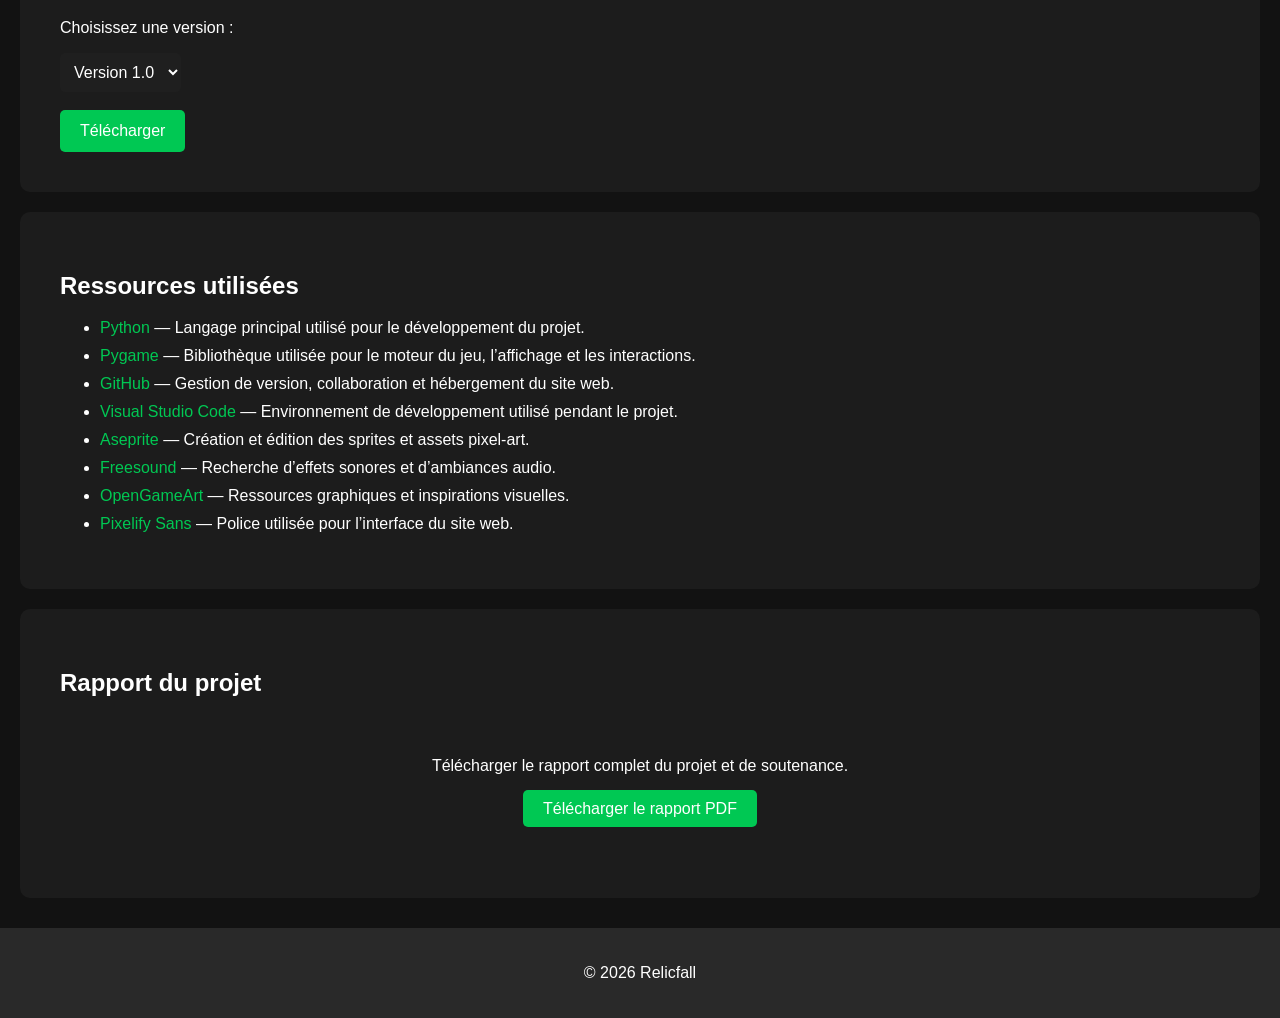
==== commit 60d37dc4: "mise a jour presentation" ====
--- a/index.html
+++ b/index.html
@@ -104,17 +104,37 @@
 
 <section id="presentation">
     <h2>Présentation</h2>
-    <p>
-        Notre histoire prend place dans un village lointain, reconnu pour la paix, la joie et la cohésion qui y règne. Ce village fut jadis protégé par de puissantes reliques capables de repousser toute attaque de monstres.
-        Hélas, un jour, il connut le pire des sorts : la disparition des reliques. Celle-ci entraîna la chute du village, sombrant par la suite sous les assauts incessants des créatures, mettant brutalement fin à une ère de paix.
+
+    <p>
+        Relicfall est un jeu d’action-aventure en 2D avec une vue de dessus, prenant place
+        dans un univers médiéval-fantastique sombre. Le jeu mélange exploration, combats,
+        énigmes, progression du personnage et coopération en multijoueur local.
+        Le joueur évolue à travers plusieurs donjons composés de salles interconnectées,
+        chacune proposant des ennemis, des mécanismes, des obstacles ou des objectifs
+        nécessaires à la progression.
 
         <br><br>
 
-        Peu de temps après, des traces des reliques disparues furent découvertes dans un mystérieux donjon apparu récemment. De nombreux aventuriers s’y sont engouffrés, espérant le conquérir et ramener les reliques perdues mais aucun n’en est jamais revenu victorieux.
+        Notre histoire prend place dans un village lointain autrefois reconnu pour la paix,
+        la joie et l’unité qui y régnaient. Pendant de nombreuses années, ce village fut
+        protégé par de puissantes reliques capables de repousser les attaques de monstres.
+        Cependant, un jour, les reliques disparurent mystérieusement. Privé de leur protection,
+        le village sombra dans le chaos et fut submergé par des créatures hostiles,
+        mettant brutalement fin à une longue ère de paix.
 
         <br><br>
 
-        Jusqu’à votre apparition dans cette contrée lointaine.
+        Peu de temps après, des traces des reliques disparues furent découvertes dans un mystérieux
+        donjon apparu récemment. De nombreux aventuriers s’y sont engouffrés, espérant traverser
+        ses salles, vaincre les monstres qui s’y cachent et récupérer les reliques perdues,
+        mais aucun n’en est jamais revenu victorieux.
+
+        <br><br>
+
+        En tant que joueur, vous devrez explorer les différents niveaux du donjon, affronter
+        des ennemis, résoudre des énigmes, coopérer avec d’autres joueurs en multijoueur local,
+        améliorer vos compétences grâce au marchand et au système de progression,
+        puis récupérer les reliques afin de restaurer l’équilibre du monde.
     </p>
 </section>
 
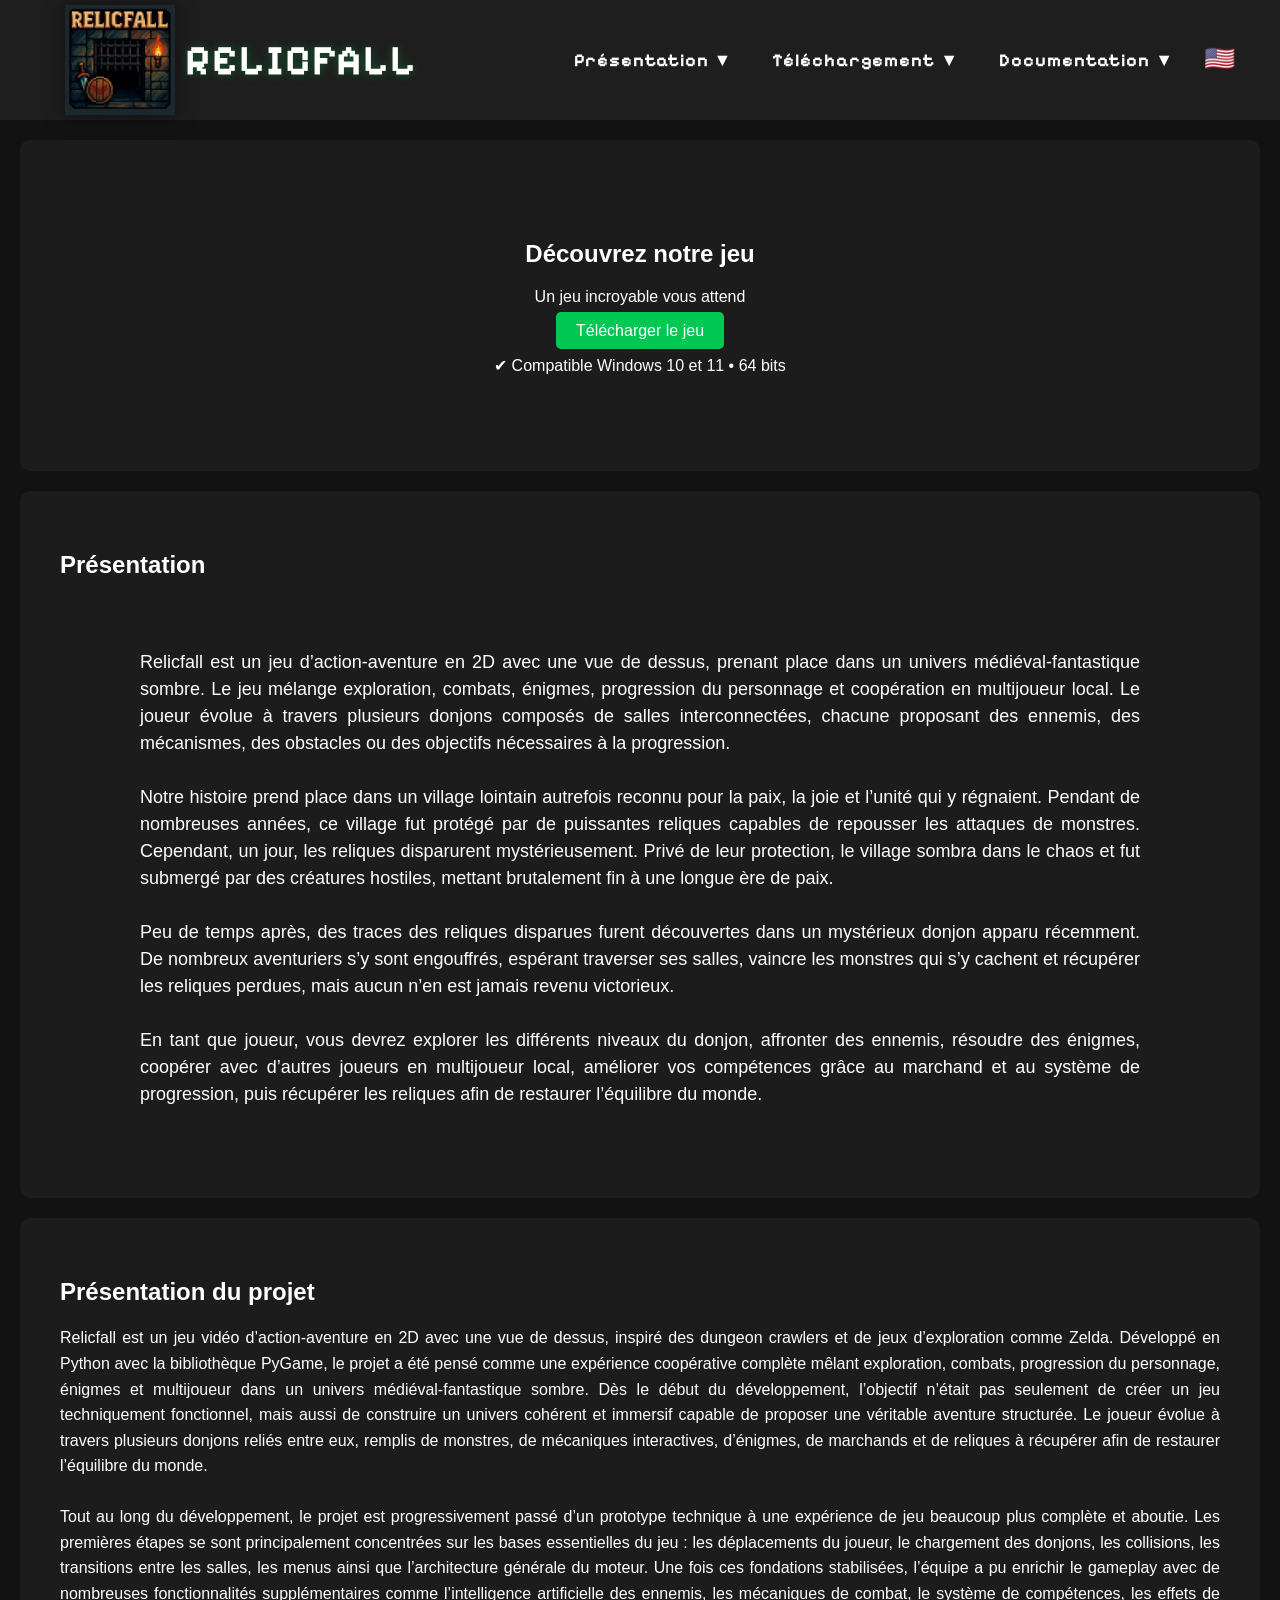
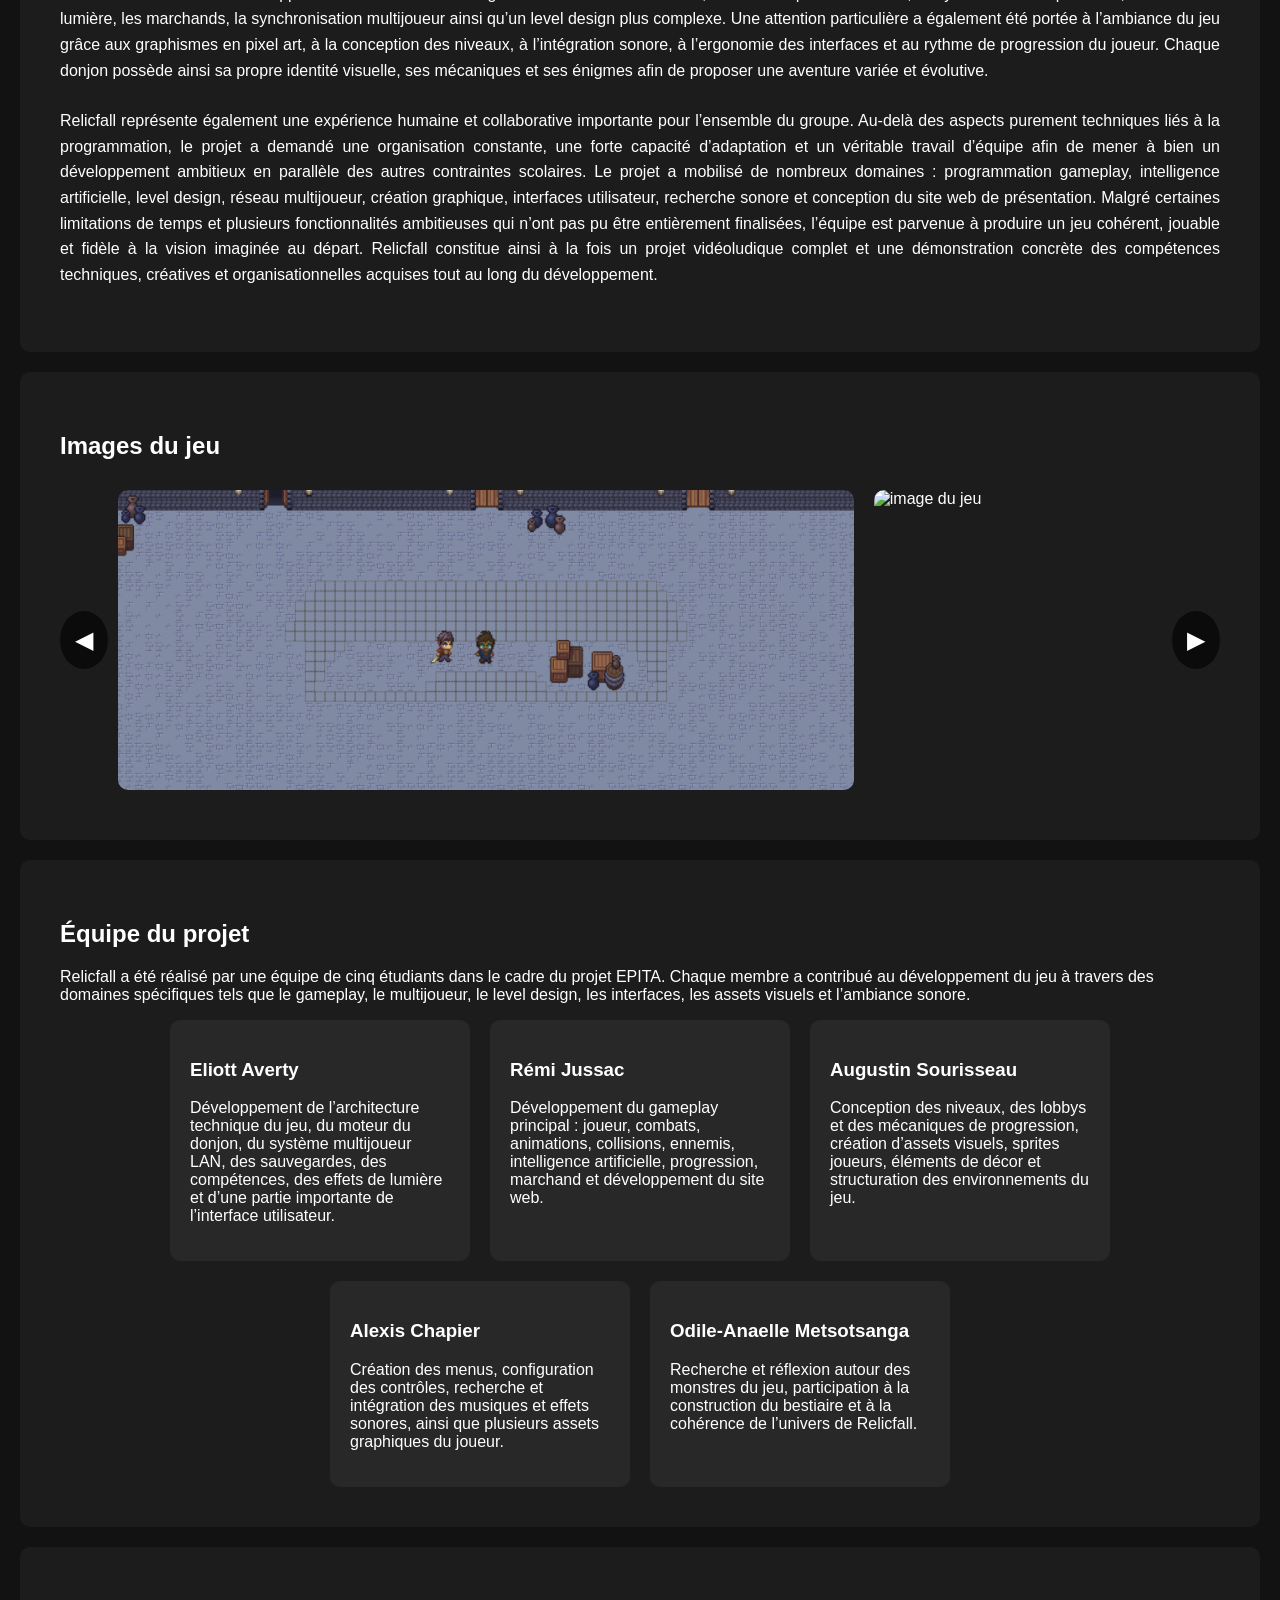
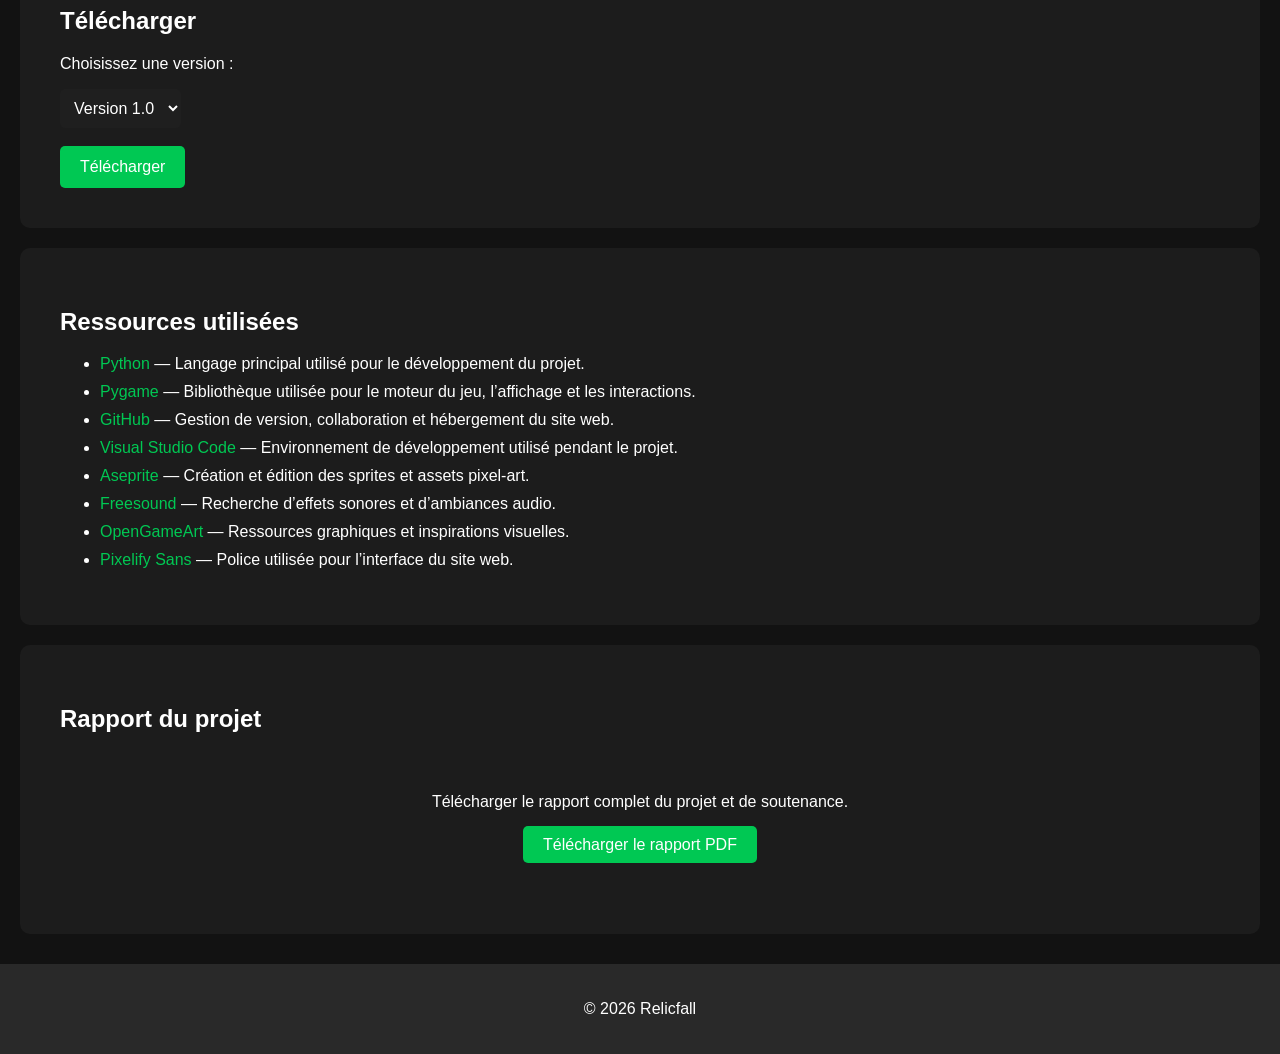
==== commit 19106cfc: "version tel" ====
--- a/index.html
+++ b/index.html
@@ -2,6 +2,7 @@
 <html lang="fr">
 <head>
     <meta charset="UTF-8">
+    <meta name="viewport" content="width=device-width, initial-scale=1.0">
     <title>Relicfall</title>
     <link href="https://fonts.googleapis.com/css2?family=Pixelify+Sans:wght@400;600;700&display=swap" rel="stylesheet">
     <link rel="stylesheet" href="style.css">
--- a/style.css
+++ b/style.css
@@ -1,3 +1,7 @@
+* {
+    box-sizing: border-box;
+}
+
 html {
     scroll-behavior: smooth;
 }
@@ -435,3 +439,126 @@
     text-align: justify;
 }
 
+@media (max-width: 900px) {
+
+    header {
+        height: auto;
+        padding: 10px 15px;
+
+        flex-direction: column;
+        align-items: center;
+        gap: 10px;
+    }
+
+    header h1 {
+        margin-left: 0;
+        font-size: 32px;
+    }
+
+    header h1 img {
+        height: 80px;
+    }
+
+    nav {
+        width: 100%;
+
+        display: flex;
+        justify-content: center;
+        align-items: center;
+
+        flex-wrap: wrap;
+
+        gap: 10px;
+    }
+
+    nav a {
+        margin-left: 0;
+        font-size: 16px;
+        padding: 6px 8px;
+    }
+
+    .dropdown {
+        position: static;
+    }
+
+    .dropdown-content {
+        left: 5vw;
+        right: 5vw;
+        transform: none;
+
+        width: 90vw;
+        min-width: 0;
+        max-width: 90vw;
+
+        text-align: center;
+    }
+
+    .dropdown-content a {
+        text-align: center;
+        white-space: normal;
+    }
+
+    .language-switch {
+        margin-left: 0;
+    }
+
+    section {
+        margin: 12px;
+        padding: 22px;
+    }
+
+    #presentation p,
+    #project p {
+        padding: 0;
+        font-size: 16px;
+        line-height: 1.6;
+        text-align: left;
+        max-width: 100%;
+    }
+
+    #installation p,
+    #lancement p,
+    #desinstallation p,
+    #installation li,
+    #lancement li,
+    #desinstallation li {
+        font-size: 16px;
+        line-height: 1.6;
+    }
+
+    .tutorial-step {
+        padding: 18px;
+    }
+
+    .tutorial-step img {
+        width: 100%;
+    }
+
+    .small-image {
+        width: 80% !important;
+    }
+
+    .gallery img {
+        min-width: 85%;
+        height: 220px;
+    }
+
+    .team-member {
+        width: 100%;
+    }
+}
+
+section {
+    scroll-margin-top: 140px;
+}
+
+@media (max-width: 900px) {
+
+    body {
+        padding-top: 250px;
+    }
+
+    section {
+        scroll-margin-top: 250px;
+    }
+}
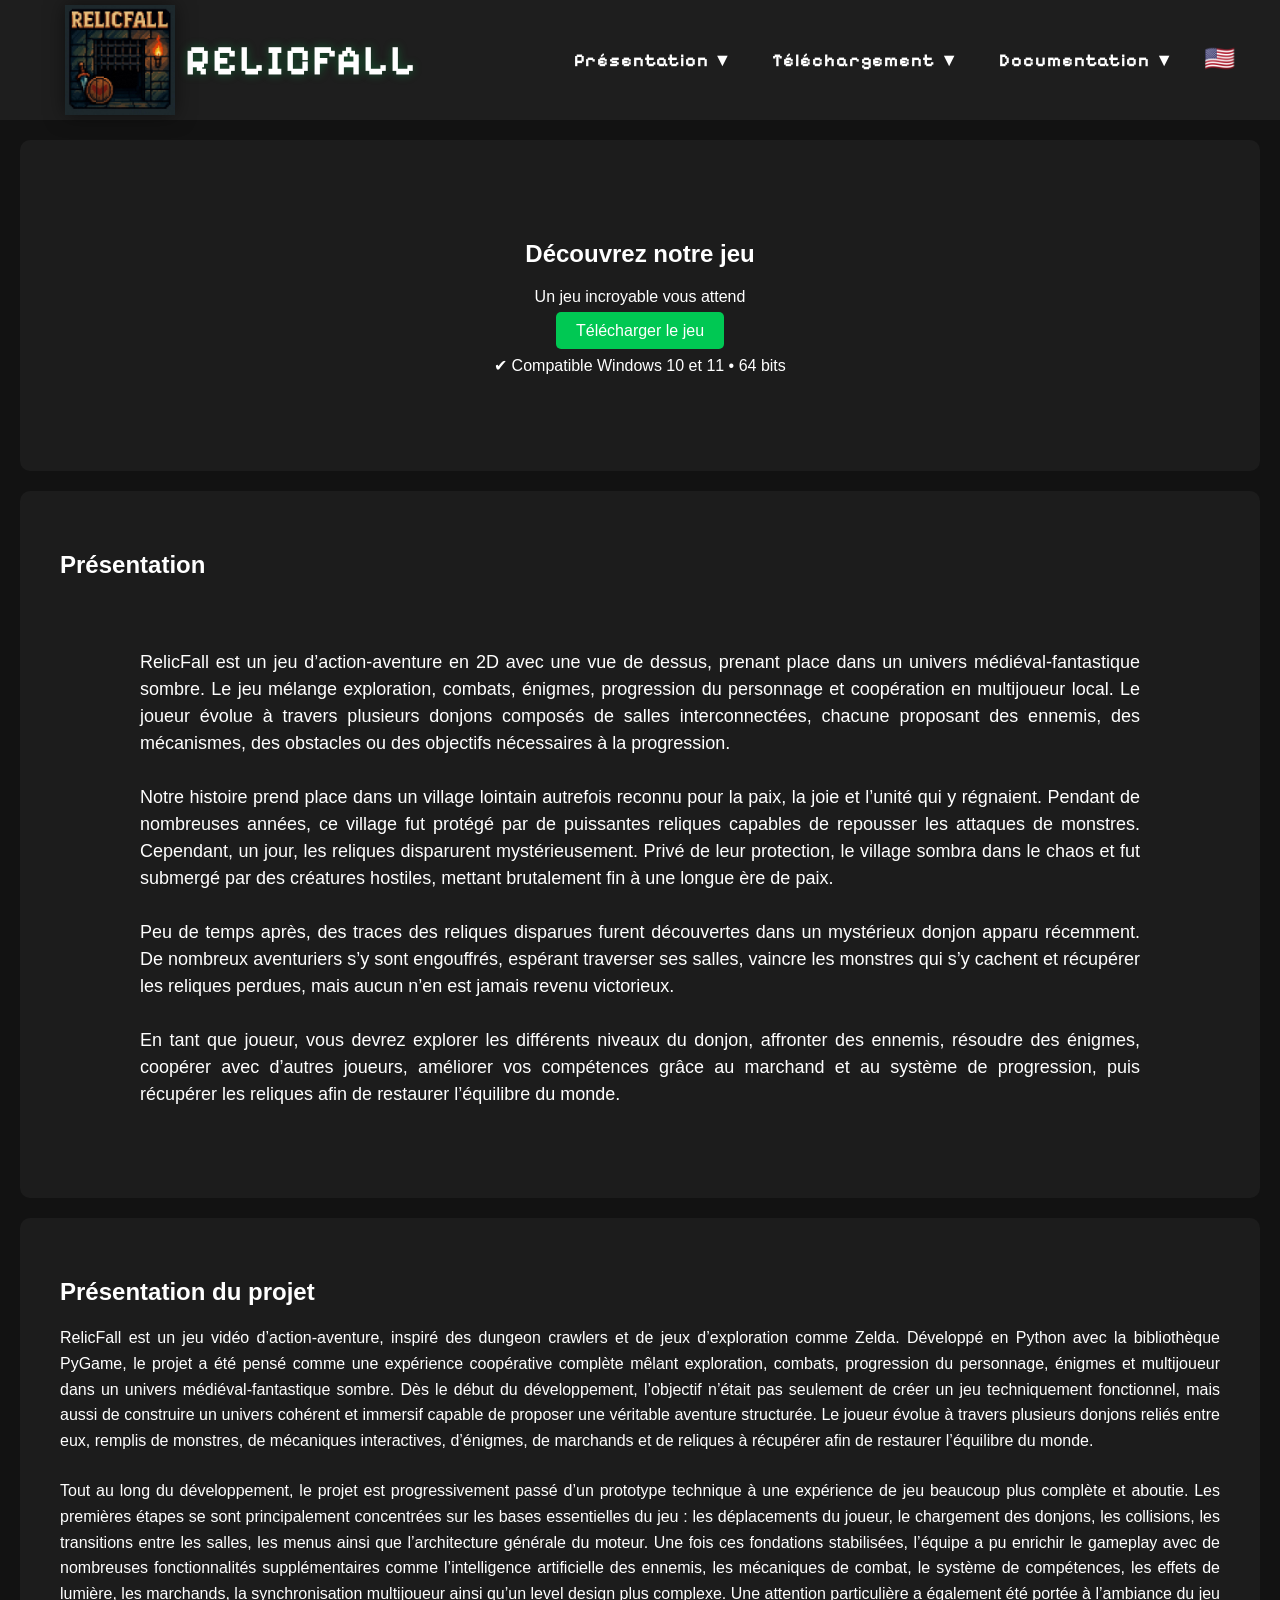
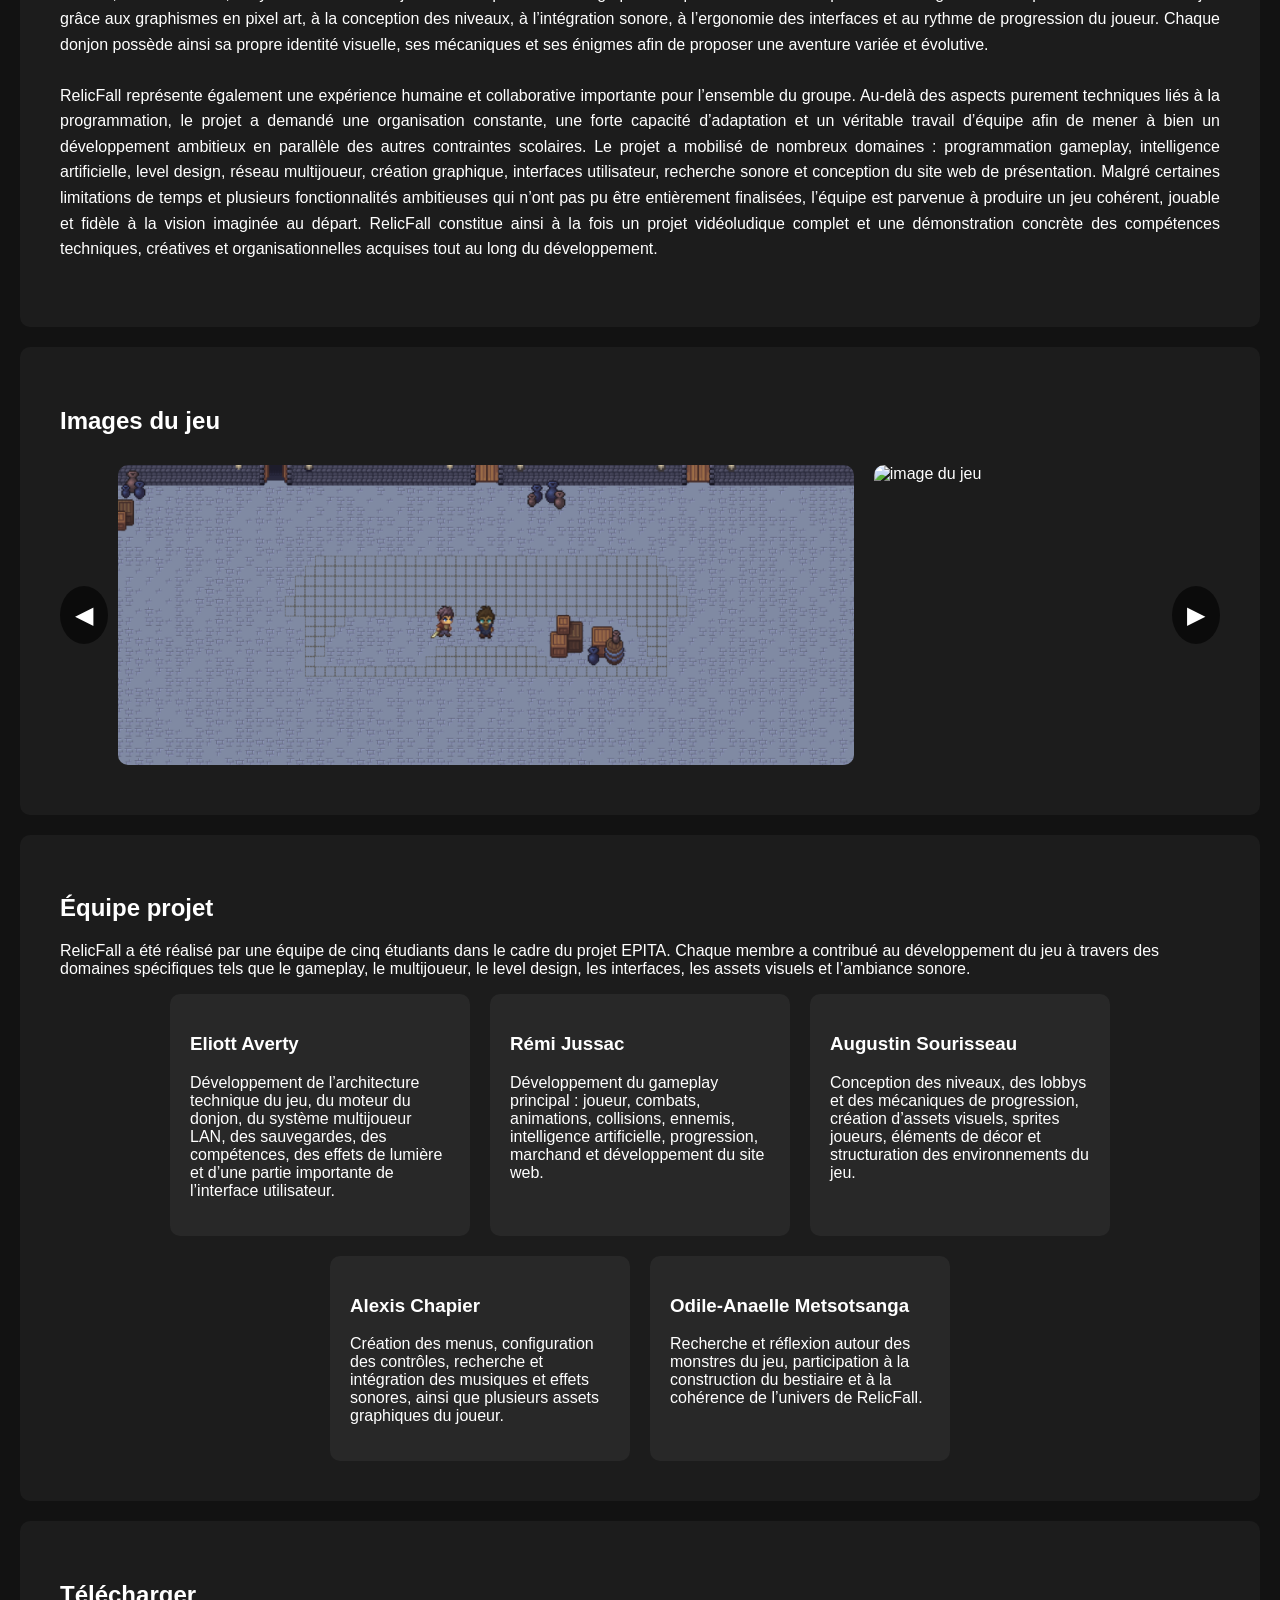
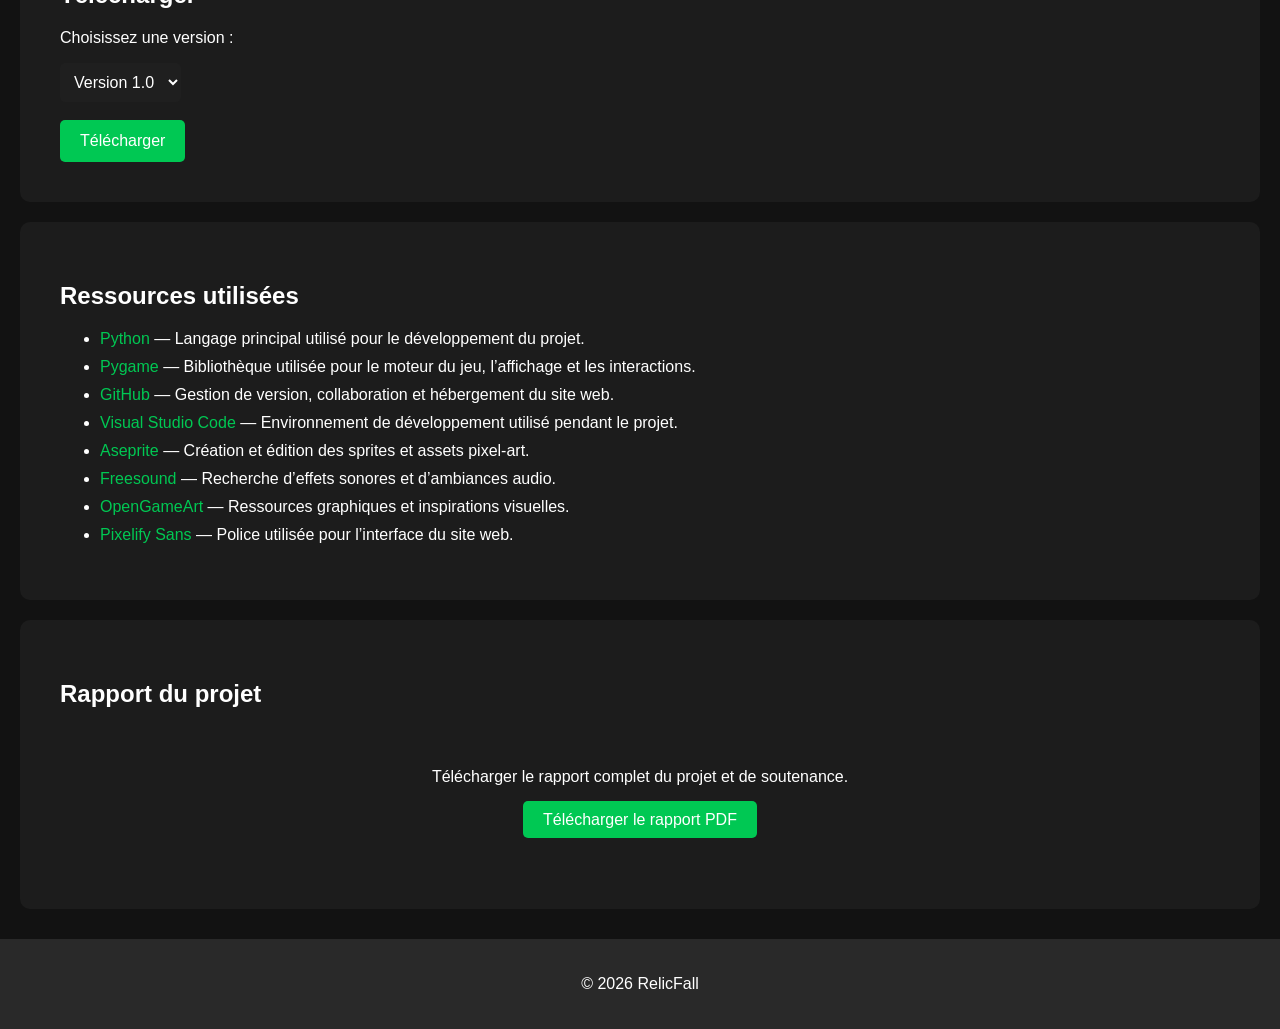
==== commit 0b4e3349: "correctif texte" ====
--- a/index.html
+++ b/index.html
@@ -3,7 +3,7 @@
 <head>
     <meta charset="UTF-8">
     <meta name="viewport" content="width=device-width, initial-scale=1.0">
-    <title>Relicfall</title>
+    <title>RelicFall</title>
     <link href="https://fonts.googleapis.com/css2?family=Pixelify+Sans:wght@400;600;700&display=swap" rel="stylesheet">
     <link rel="stylesheet" href="style.css">
 </head>
@@ -107,7 +107,7 @@
     <h2>Présentation</h2>
 
     <p>
-        Relicfall est un jeu d’action-aventure en 2D avec une vue de dessus, prenant place
+        RelicFall est un jeu d’action-aventure en 2D avec une vue de dessus, prenant place
         dans un univers médiéval-fantastique sombre. Le jeu mélange exploration, combats,
         énigmes, progression du personnage et coopération en multijoueur local.
         Le joueur évolue à travers plusieurs donjons composés de salles interconnectées,
@@ -133,7 +133,7 @@
         <br><br>
 
         En tant que joueur, vous devrez explorer les différents niveaux du donjon, affronter
-        des ennemis, résoudre des énigmes, coopérer avec d’autres joueurs en multijoueur local,
+        des ennemis, résoudre des énigmes, coopérer avec d’autres joueurs,
         améliorer vos compétences grâce au marchand et au système de progression,
         puis récupérer les reliques afin de restaurer l’équilibre du monde.
     </p>
@@ -144,7 +144,7 @@
     <h2>Présentation du projet</h2>
 
     <p>
-        Relicfall est un jeu vidéo d’action-aventure en 2D avec une vue de dessus, inspiré des dungeon crawlers 
+        RelicFall est un jeu vidéo d’action-aventure, inspiré des dungeon crawlers 
         et de jeux d’exploration comme Zelda. Développé en Python avec la bibliothèque PyGame, le projet a été pensé 
         comme une expérience coopérative complète mêlant exploration, combats, progression du personnage, énigmes 
         et multijoueur dans un univers médiéval-fantastique sombre. Dès le début du développement, l’objectif n’était 
@@ -168,14 +168,14 @@
     </p>
 
     <p>
-        Relicfall représente également une expérience humaine et collaborative importante pour l’ensemble du groupe. 
+        RelicFall représente également une expérience humaine et collaborative importante pour l’ensemble du groupe. 
         Au-delà des aspects purement techniques liés à la programmation, le projet a demandé une organisation constante, 
         une forte capacité d’adaptation et un véritable travail d’équipe afin de mener à bien un développement ambitieux 
         en parallèle des autres contraintes scolaires. Le projet a mobilisé de nombreux domaines : programmation gameplay, 
         intelligence artificielle, level design, réseau multijoueur, création graphique, interfaces utilisateur, recherche sonore 
         et conception du site web de présentation. Malgré certaines limitations de temps et plusieurs fonctionnalités ambitieuses 
         qui n’ont pas pu être entièrement finalisées, l’équipe est parvenue à produire un jeu cohérent, jouable et fidèle à la 
-        vision imaginée au départ. Relicfall constitue ainsi à la fois un projet vidéoludique complet et une démonstration concrète 
+        vision imaginée au départ. RelicFall constitue ainsi à la fois un projet vidéoludique complet et une démonstration concrète 
         des compétences techniques, créatives et organisationnelles acquises tout au long du développement.
     </p>
 
@@ -208,10 +208,10 @@
 
 <section id="team">
 
-    <h2>Équipe du projet</h2>
-
-    <p>
-        Relicfall a été réalisé par une équipe de cinq étudiants dans le cadre du projet EPITA.
+    <h2>Équipe projet</h2>
+
+    <p>
+        RelicFall a été réalisé par une équipe de cinq étudiants dans le cadre du projet EPITA.
         Chaque membre a contribué au développement du jeu à travers des domaines spécifiques
         tels que le gameplay, le multijoueur, le level design, les interfaces, les assets visuels
         et l’ambiance sonore.
@@ -274,7 +274,7 @@
             <p>
                 Recherche et réflexion autour des monstres du jeu,
                 participation à la construction du bestiaire
-                et à la cohérence de l’univers de Relicfall.
+                et à la cohérence de l’univers de RelicFall.
             </p>
 
         </div>
@@ -386,7 +386,7 @@
 </section>
 
 <footer>
-    <p>© 2026 Relicfall</p>
+    <p>© 2026 RelicFall</p>
 </footer>
 
 <script src="script.js"></script>
